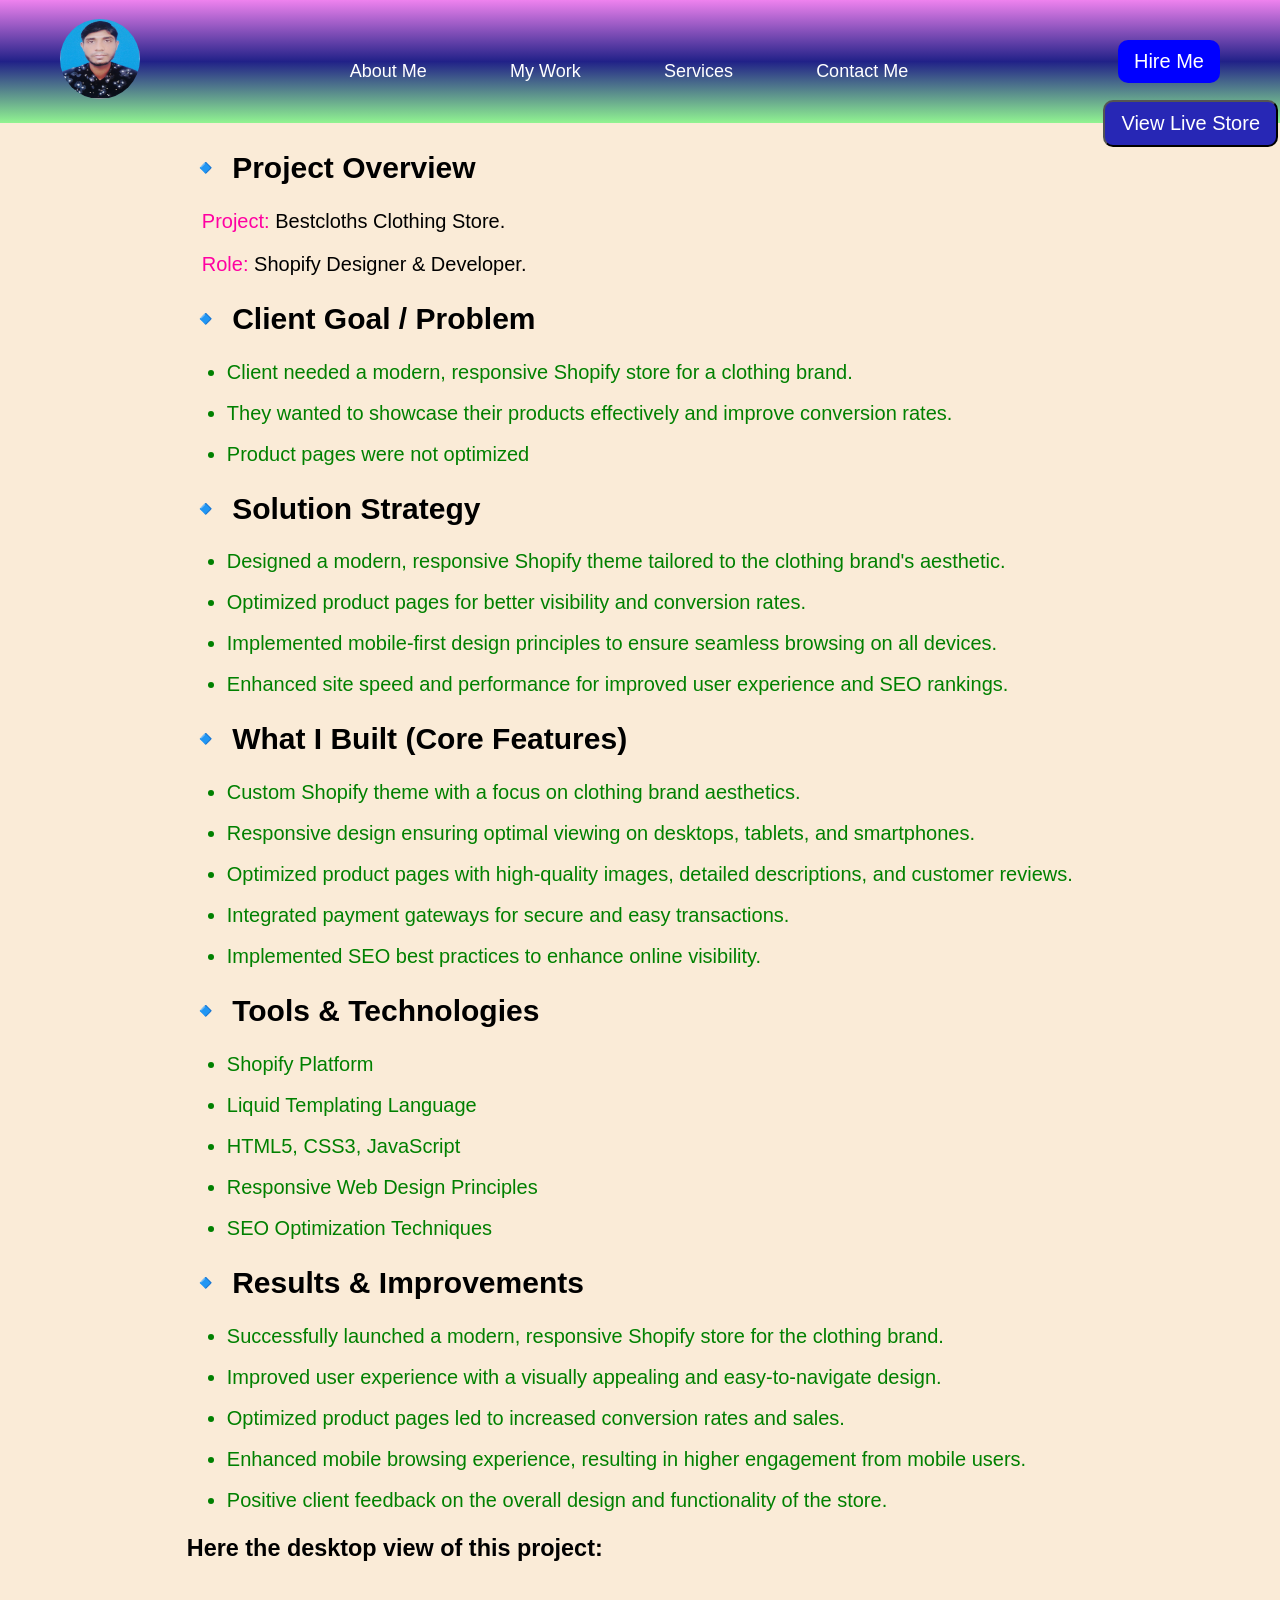
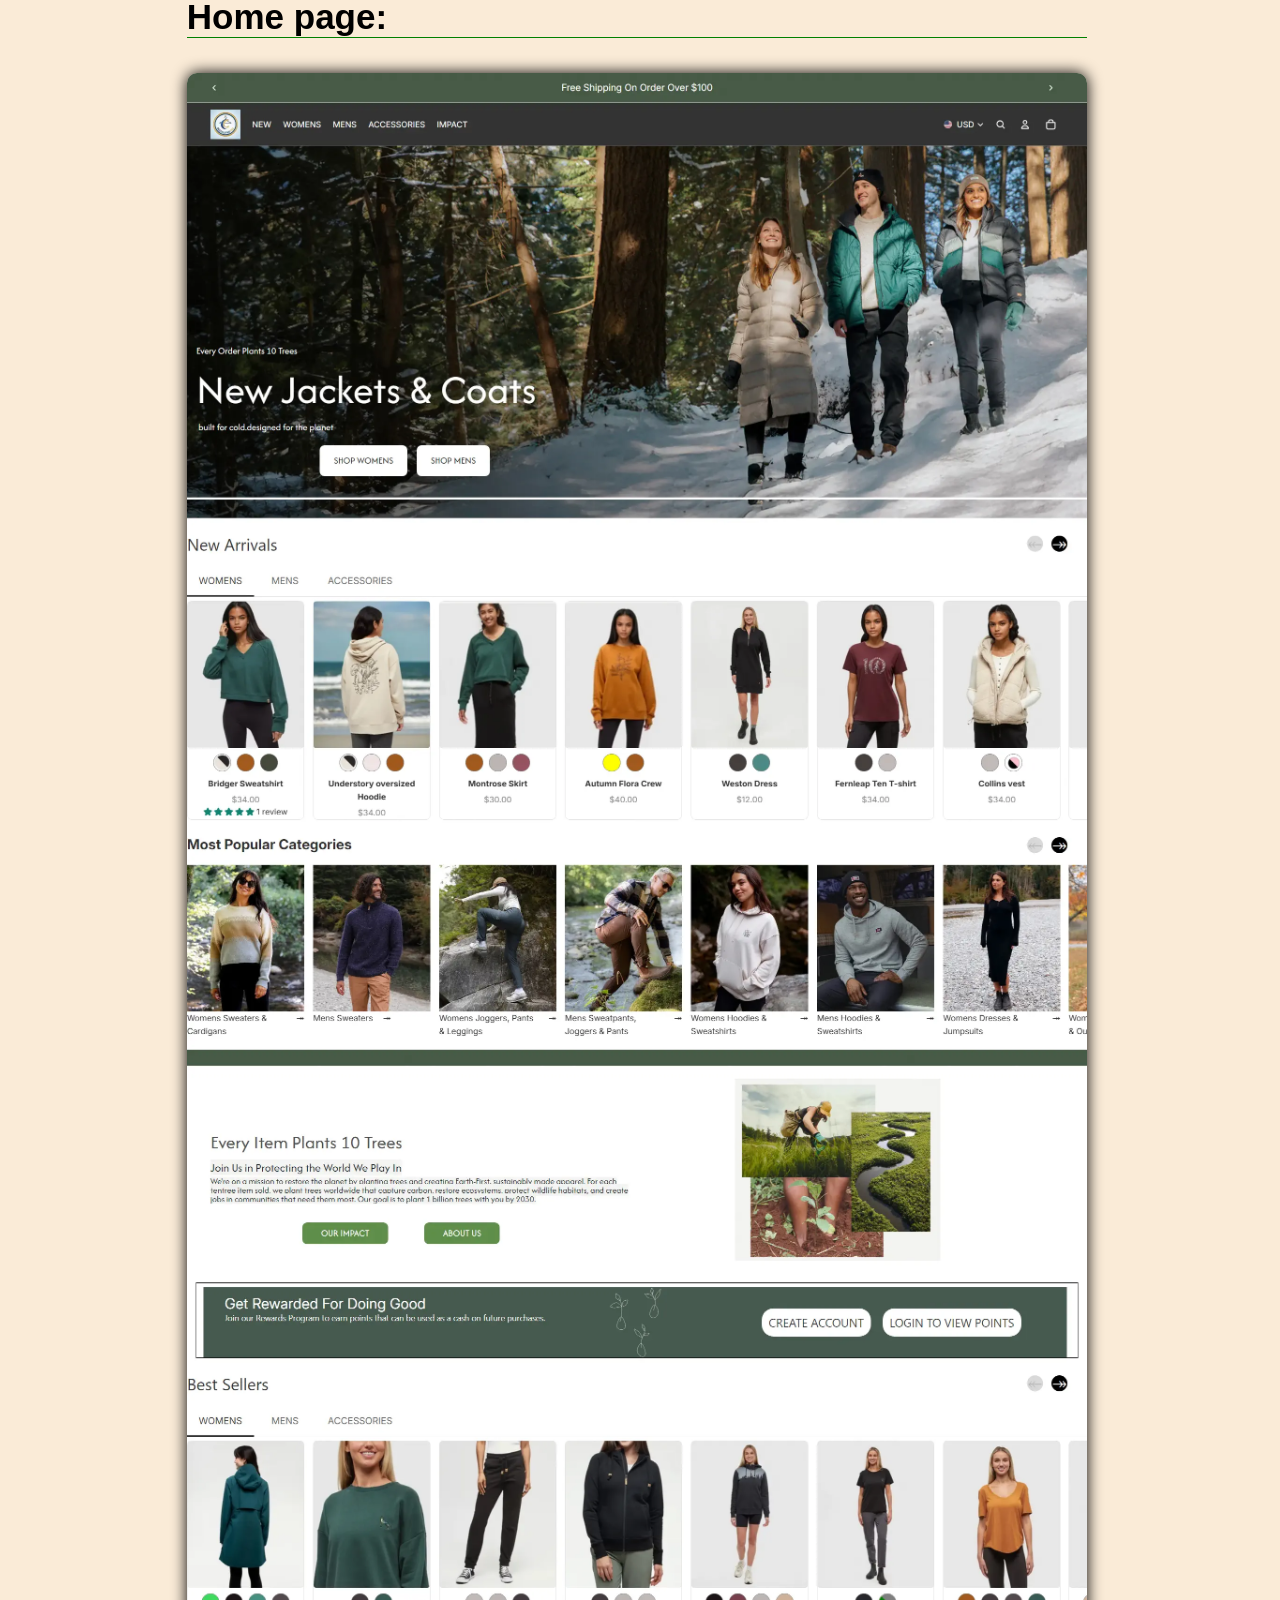
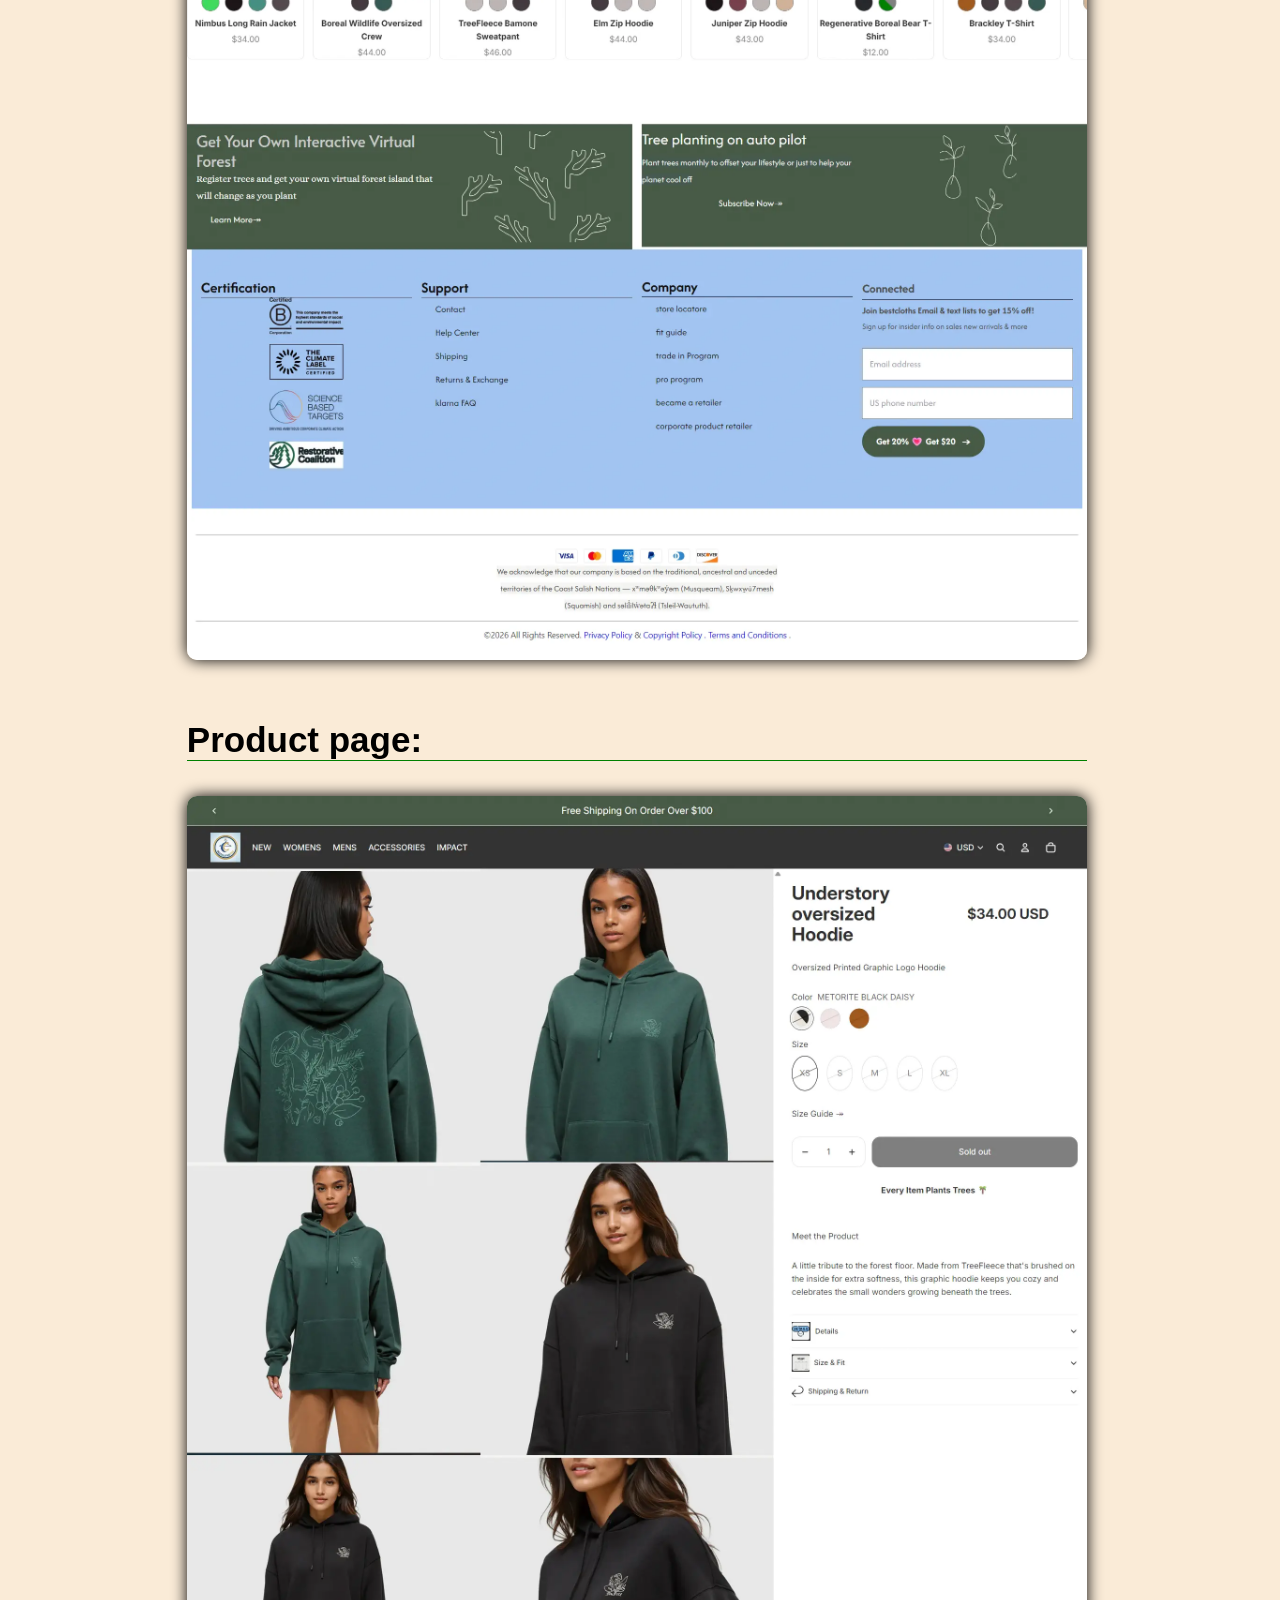
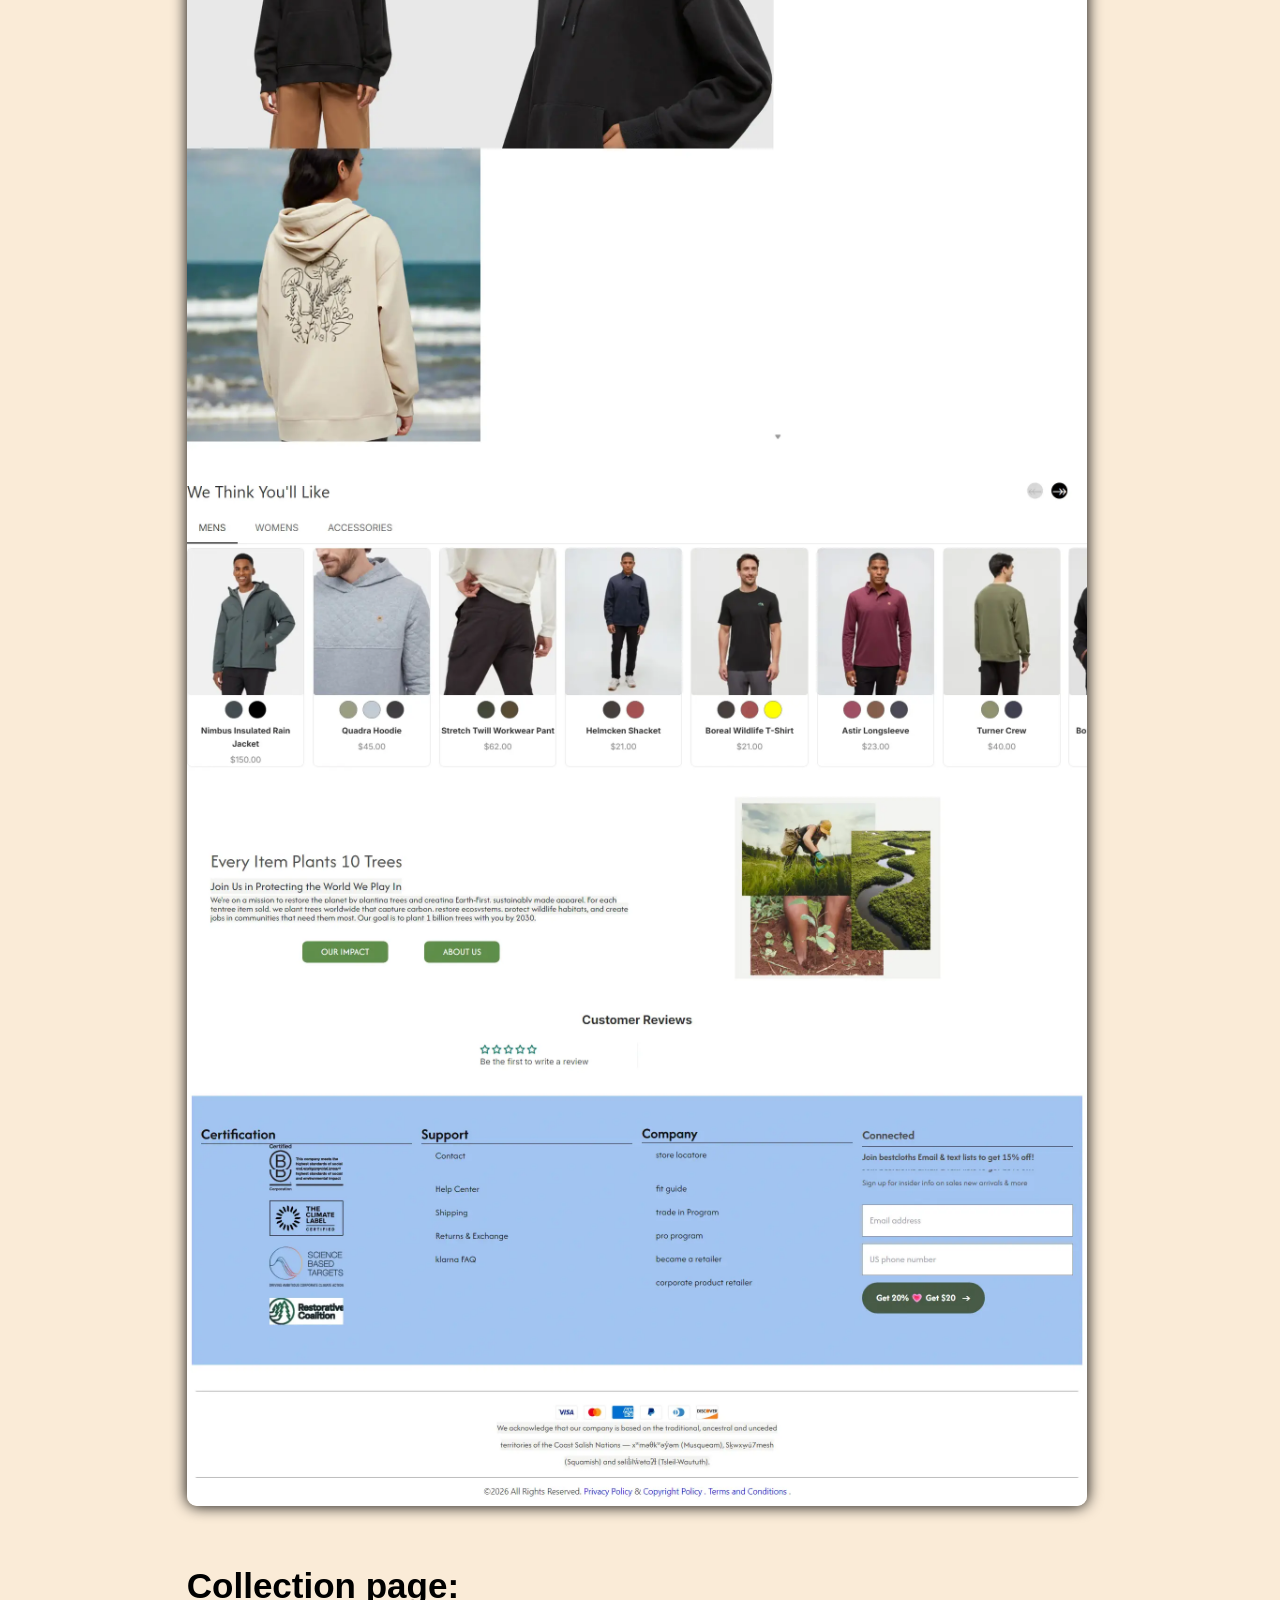
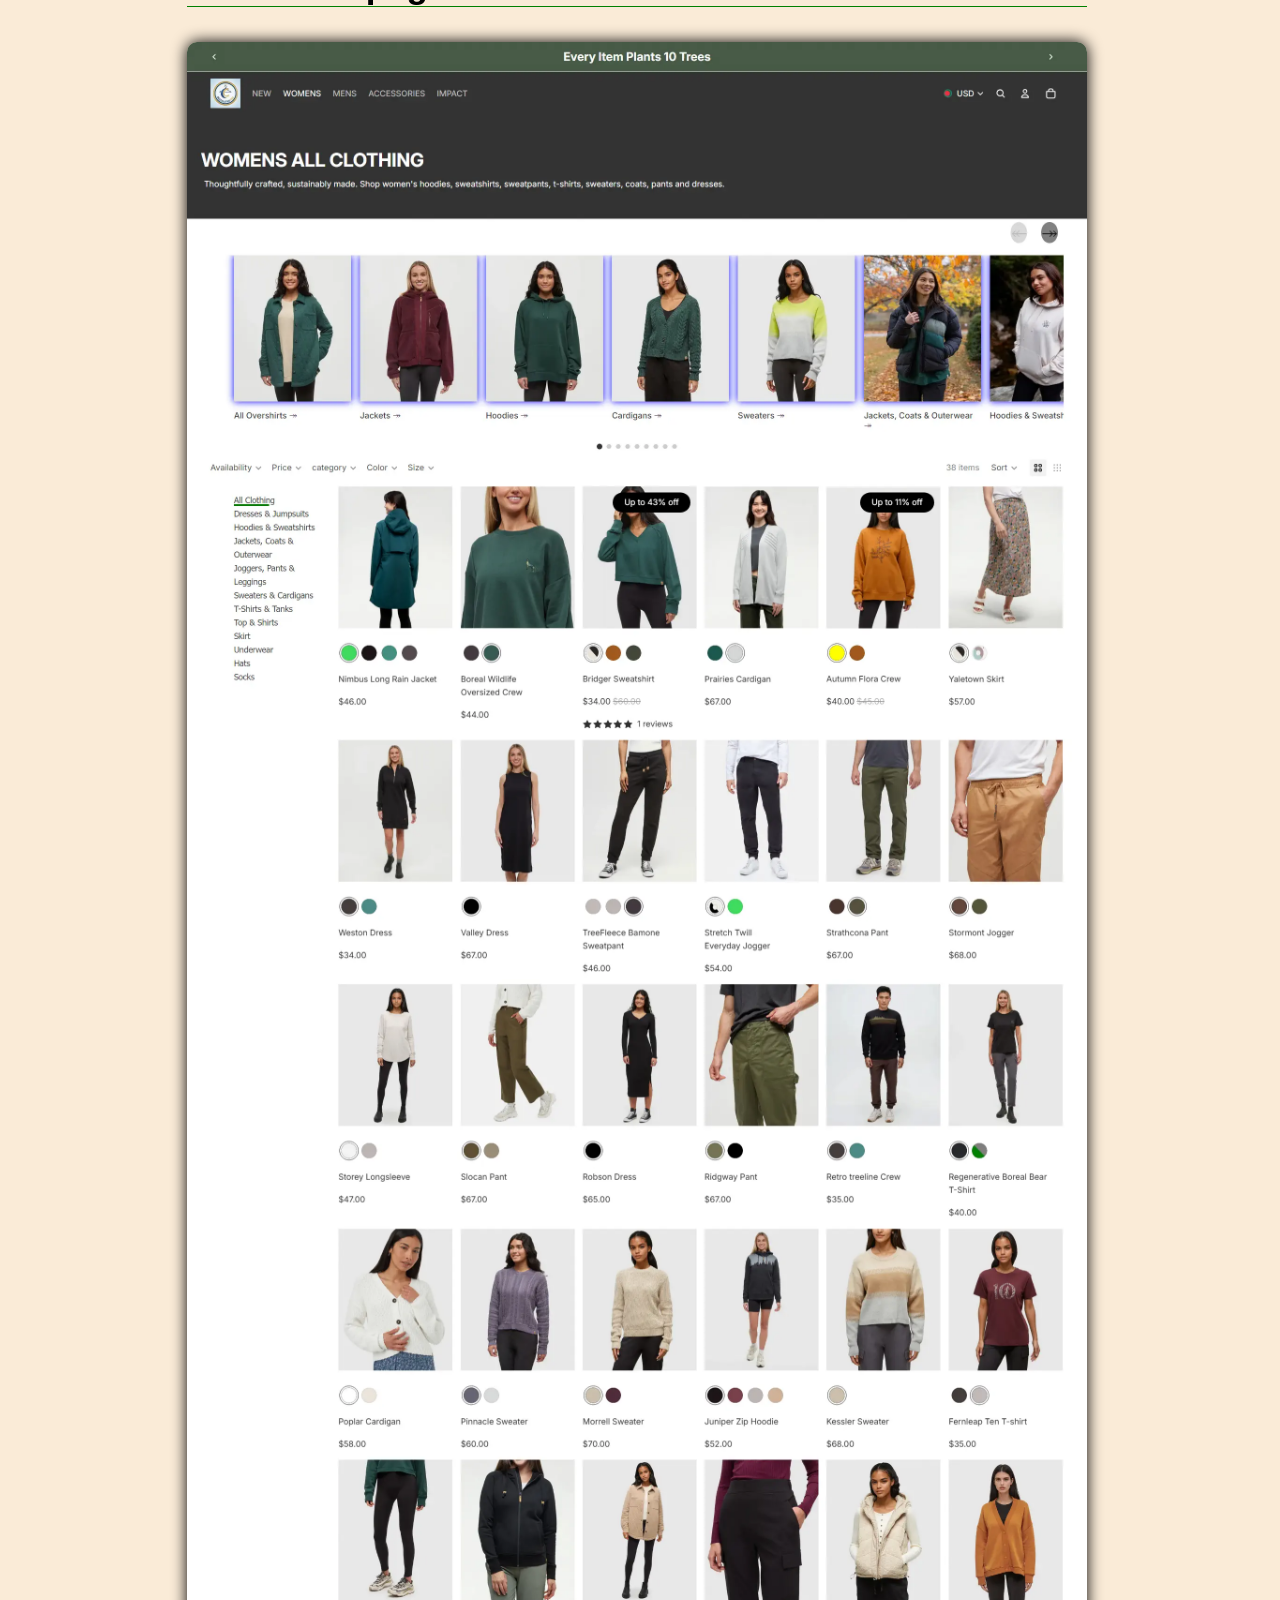
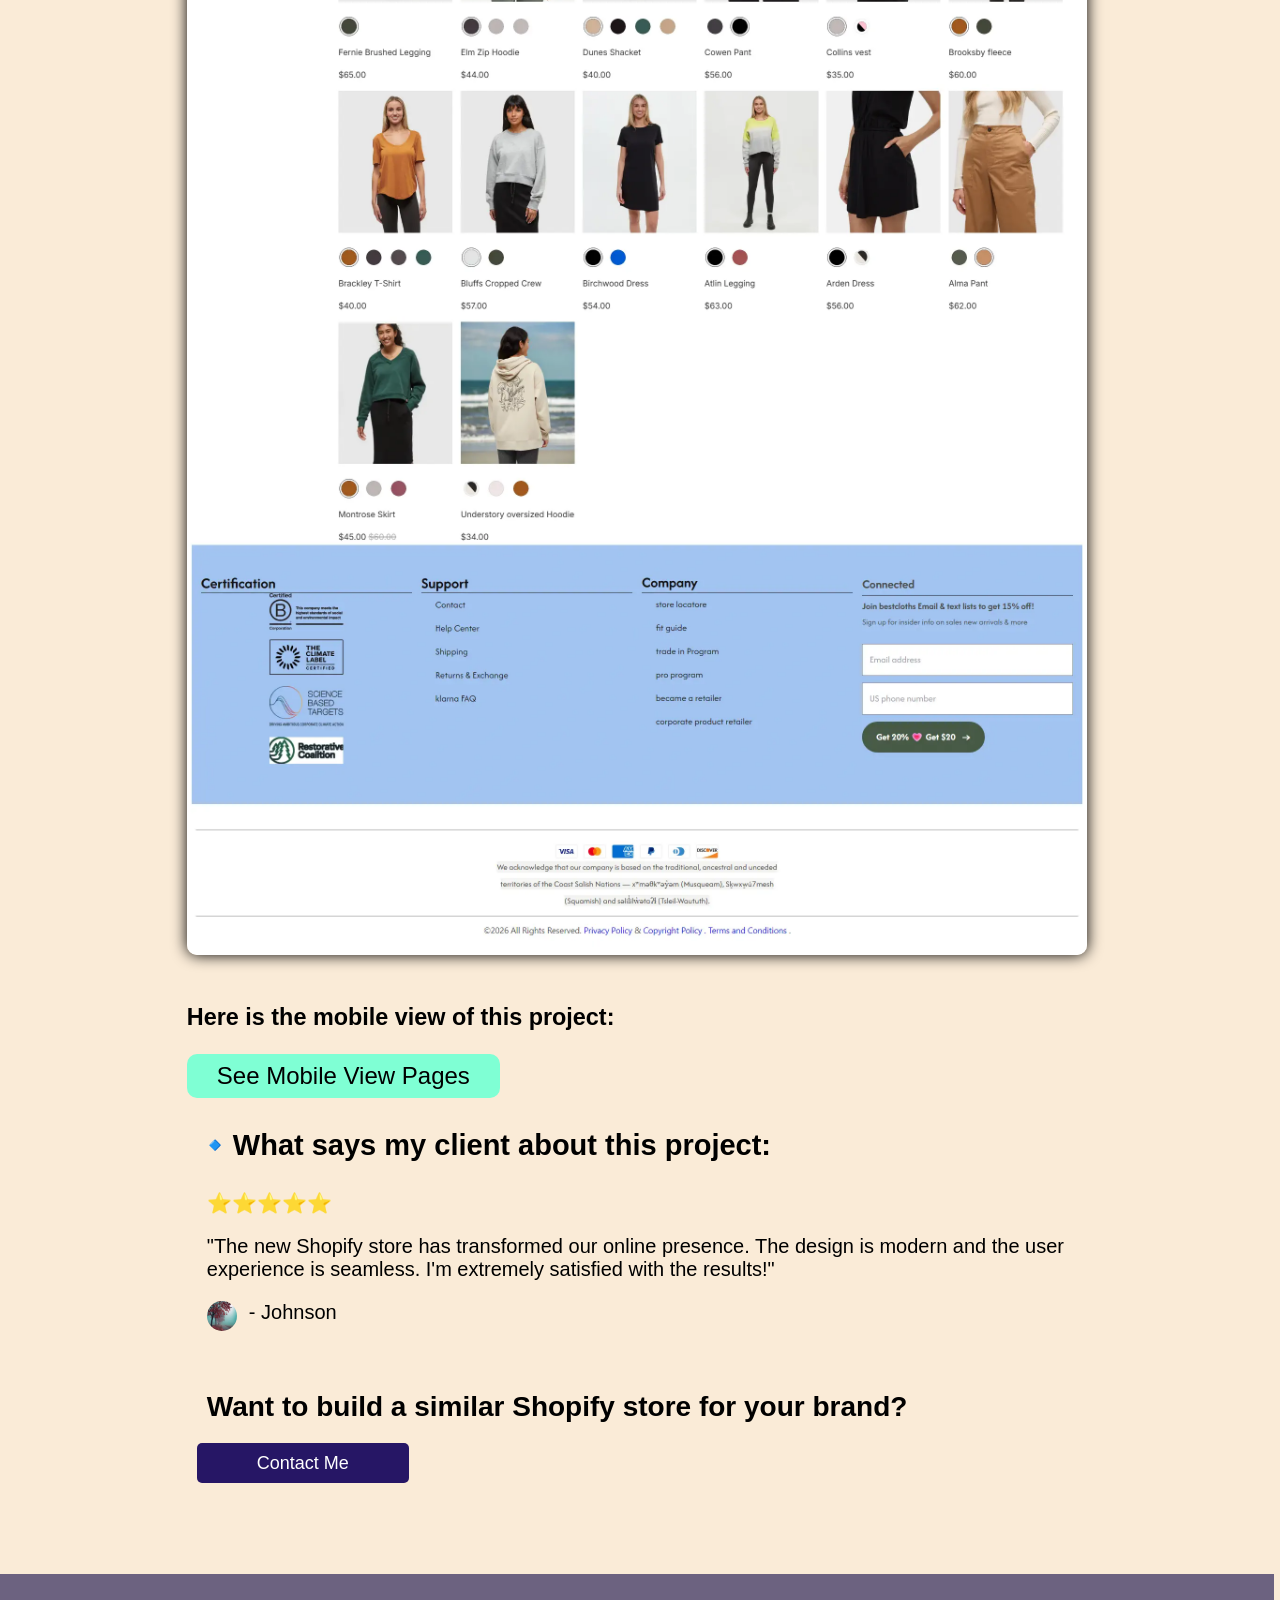
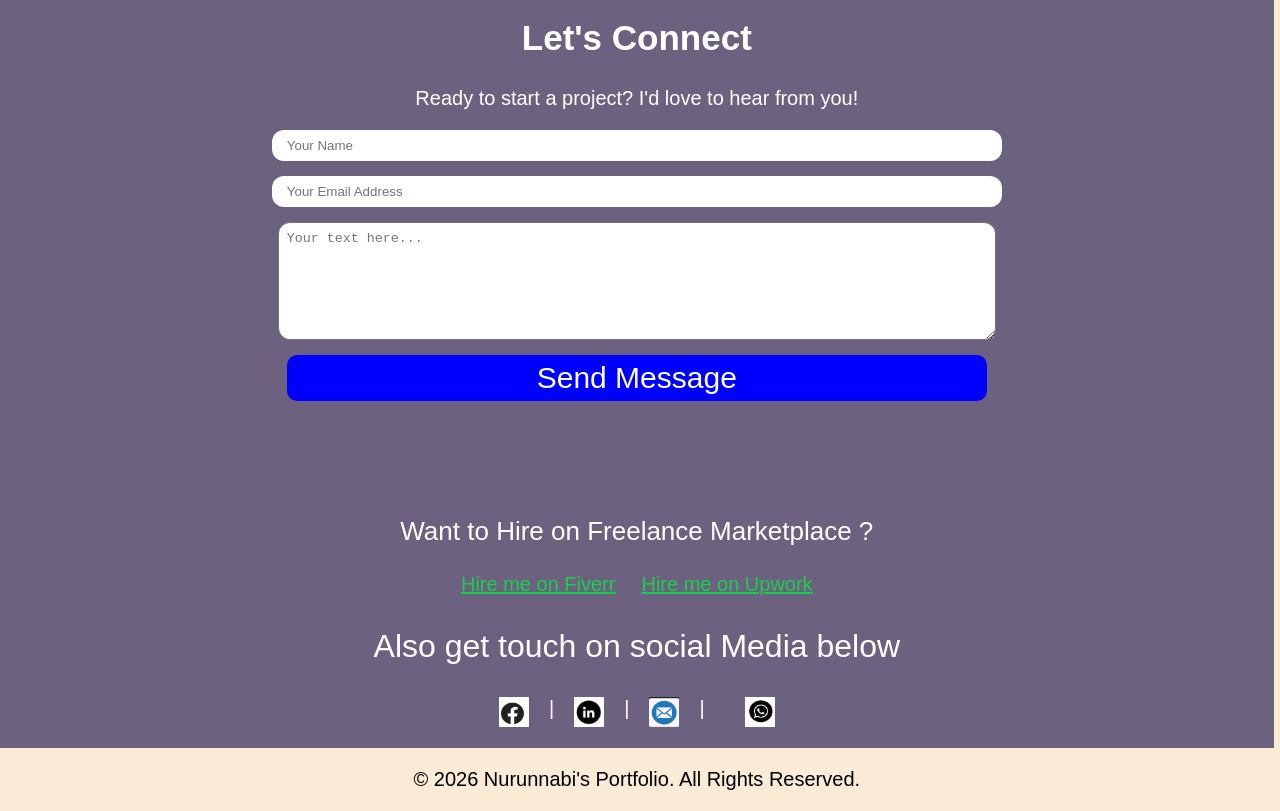
==== pages/bestcloths.html @ 8c861eb1 "folder file uploaded  uploaded the project folder files" ====
<!DOCTYPE html>
<html lang="en">
<head>
    <meta charset="UTF-8">
    <meta name="viewport" content="width=device-width, initial-scale=1.0">
    <title>Bestcloths Project</title>
    <link rel="stylesheet" href="/assets/bestcloths.css">
    
     <link rel="icon" href="/assets/myphoto.webp" sizes="32x32" type="image/webp">
</head>
<body class="bestclothpage">

    <header>
  
    <nav class="navbar-smallscreen">
        
         

       <button class="menu-icon" > &#9776;
       </button>

            <div class="smallscreen-overlay" id="smallscreen-overlay" ></div>
       
        <ul class="nav-links-smallscreen" style="z-index: 99999;">
            <button class="link-closebtn"> ❌</button>
            <li><a href="/#about"  style="display: flex; justify-content: space-between; width: 100% ; "> <span> About Me</span> <span style=" font-size: 28px; color: white; margin-top:-10px"> ›</span></a></li>
              <li><a href="/#portfolio"  style="display: flex; justify-content: space-between; width: 100%; "> <span> My work</span> <span style=" font-size: 28px; color: white; margin-top:-10px"> ›</span></a></li>
              <li><a href="/#services"  style="display: flex; justify-content: space-between; width: 100%; "> <span> Services</span> <span style=" font-size: 28px; color: white; margin-top:-10px"> ›</span></a></li>
              <li><a href="#contact"  style="display: flex; justify-content: space-between; width: 100%; "> <span> Contact Me</span> <span style=" font-size: 28px; color: white; margin-top:-10px"> ›</span></a></li>
            
                 <p style="font-size:22px;"> Find me on social Media </p>
    <div class="social-links">
        <a href="https://m.me/nurunnabi.miah.509701
" target="_blank" title="Facebook profiile link of Nurunnabi miah">
<img src="/assets/facebookicon.webp" alt="Facebook icon" width="30" height="30"></a> |
     <a href="https://linkedin.com/in/nurunnabi-miah-developer"  title="linkedin profile of nurunnabi Miah"><img src="/assets/linkedin.webp" alt="LinkedIn" width="30" height="30"></a> |
        <a href="mailto:nncnurunnabi87@gmail.com" title=" Email to NURUNNABI Miah"><img src="/assets/emailicon.webp" alt="Email" width="30" height="30"></a>|
        <a href="https://wa.me/8801927161603"  target="_blank" style=" margin-left:20px;" title="Message in what'app"> 
            
         <img src="/assets/whatsappicon.webp" alt="What'sApp" width="30" height="30"></a>
    </div>
        </ul>
   
        </div>
        
    </div>
         <div class="logo">
            <a href="/"><img src="/assets/mypicture.webp"  alt= " Nurunnabi shopify developer picture " width="60" height="60" style="border-radius:50%"> </a>
        </div>
        <div><a href="#contact" class="cta-button">Hire Me</a></div>
    </nav>
    <nav class="navbar" >
        <div class="logo">
            <a href="/"> <img src="/assets/mypicture.webp" width="80" height="80" alt="Nurunnabi shopify developer picture" style="border-radius:50%"> </a>
        </div>
        <ul class="nav-links">
            <li><a href="/#about">About Me</a></li>
            <li><a href="/#portfolio"> My Work</a></li>
            <li><a href="/#services">Services</a></li>
            <li><a href="#contact">Contact Me </a></li>
        </ul>
        <a href="#contact" class="cta-button">Hire Me</a>
    </nav>
     
</header>
<main style="margin-top: 150px;">
  <h2 style="  font-weight: bold; ">🔹 Project Overview </h2>
  <div style="padding-left: 15px;">
    <p> <span style="color:rgb(255, 0, 162)"> Project:</span> <span>Bestcloths Clothing Store.</span></p>

<p> <span style="color:rgb(255, 0, 162)"> Role:</span> <span>Shopify Designer & Developer.</span></p>
</div>

 <h2 style="  font-weight: bold; ">🔹 Client Goal / Problem</h2>
    <ul class="bestclothpage"> 

        <li>Client needed a modern, responsive Shopify store for a clothing brand.</li>
        <li>They wanted to showcase their products effectively and improve conversion rates.</li>
        <li> Product pages were not optimized</li>
    </ul>
    
       <h2 style="  font-weight: bold; ">🔹  Solution Strategy</h2>
       <ul class="bestclothpage">
        <li>Designed a modern, responsive Shopify theme tailored to the clothing brand's aesthetic.</li>
        <li>Optimized product pages for better visibility and conversion rates.</li>
        <li>Implemented mobile-first design principles to ensure seamless browsing on all devices.</li>
        <li>Enhanced site speed and performance for improved user experience and SEO rankings.</li>
       </ul>

         <h2 style="  font-weight: bold; "> 🔹  What I Built (Core Features)</h2>
            <ul class="bestclothpage">
                <li>Custom Shopify theme with a focus on clothing brand aesthetics.</li>
                <li>Responsive design ensuring optimal viewing on desktops, tablets, and smartphones.</li>
                <li>Optimized product pages with high-quality images, detailed descriptions, and customer reviews.</li>
                <li>Integrated payment gateways for secure and easy transactions.</li>
                <li>Implemented SEO best practices to enhance online visibility.</li>
                </ul>
             <h2 style="  font-weight: bold; "> 🔹 Tools & Technologies</h2>  
             <ul class="bestclothpage">
                <li>Shopify Platform</li>
                <li>Liquid Templating Language</li>
                <li>HTML5, CSS3, JavaScript</li>
                <li>Responsive Web Design Principles</li>
                <li>SEO Optimization Techniques</li>
            </ul>
            
         <h2 style="  font-weight: bold; "> 🔹 Results & Improvements</h2>
            <ul class="bestclothpage">
                <li>Successfully launched a modern, responsive Shopify store for the clothing brand.</li>
                <li>Improved user experience with a visually appealing and easy-to-navigate design.</li>
                <li>Optimized product pages led to increased conversion rates and sales.</li>
                <li>Enhanced mobile browsing experience, resulting in higher engagement from mobile users.</li>
                <li>Positive client feedback on the overall design and functionality of the store.</li>
            </ul>


           <h3> Here the desktop view of this project:</h3> 
           <h3 style="  font-size: 35px; font-weight: bold; border-bottom:1px solid green;" > Home page:</h3>
              <img src="/assets/bestcloths.webp" alt="bestcloths homepage view" loading="lazy" style=" max-width:100%; height:auto; box-shadow: 0px 0px 15px black; border-radius:10px; margin-bottom:20px;" >
               <h3 style="  font-size: 35px; font-weight: bold; border-bottom:1px solid green;" >Product page:</h3>
               <img src="/assets/bestcloths-productpage.webp" alt="bestcloths homepage view" loading="lazy" style=" max-width:100%; height:auto; box-shadow: 0px 0px 15px black; border-radius:10px; margin-bottom:20px;">
                <h3 style="  font-size: 35px; font-weight: bold; border-bottom:1px solid green;" > Collection page:</h3>
                <img src="/assets/bestcloths-collection-page-desktop.webp" alt="bestcloths homepage view" loading="lazy" style=" max-width:100%; height:auto; box-shadow: 0px 0px 15px black; border-radius:10px; margin-bottom:20px;">
<h3> Here is the mobile view of this project:</h3>
<button class=" show-mobile-view-btn" style="cursor: pointer;"> See Mobile View Pages</button>



<div class="mobile-view-wrapper">
    <div>
 <h3  style="  font-size: 28px; font-weight: bold; border-bottom:1px solid green;" > Home page mobile view:</h3>
 <img src="/assets/bestcloths-mobileview-homepage.webp" alt="bestcloths home page mobile view"  loading="lazy" style=" height:auto; box-shadow: 0px 0px 15px black; border-radius:10px; margin-bottom:20px;" class="mobile-view-images">
  </div>
  <div style="flex-shrink:0;">
     <h3 style="  font-size: 28px; font-weight: bold; border-bottom:1px solid green;" > Product page Mobile view:</h3>
               <img src="/assets/bestcloths-product-page-mobile-view.webp" loading="lazy"  alt="bestcloths  product page mobile view" style="  height:auto; box-shadow: 0px 0px 15px black; border-radius:10px; margin-bottom:20px;" class="mobile-view-images">
             </div>
             <div style="flex-shrink:0;">
            
               <h3 style="  font-size:28px; font-weight: bold; border-bottom:1px solid green;" > Collection page Mobile view:</h3>
                <img src="/assets/bestcloths-collection-page-mobile.webp"  loading="lazy" alt="bestcloths collection page mobile view" style=" height:auto; box-shadow: 0px 0px 15px black; border-radius:10px; margin-bottom:20px;" class="mobile-view-images">
               
                </div>
</div>
 <p><button class="hide-mobile-view" style="display: none; cursor: pointer; "> Hide Mobile View</button></p>
 <div style="padding-left: 10px;">
<p style="  font-size: 29px; margin-top:30px; font-weight: bold; "> 🔹What says my client about this project:</p>
    <div  style="padding-left: 10px;"> 
        <p>  ⭐⭐⭐⭐⭐</p>
        <p> "The new Shopify store has transformed our online presence. The design is modern and the user experience is seamless. I'm extremely satisfied with the results!"</p>
        <p style="display: flex; gap:12px;"><img style ="width: 30px; height: 30px; border-radius:50%; " src="/assets/photo2.jpg" alt="johnson  client" loading="lazy"> <span>- Johnson </span></p>

        
    </div>
          <h3 style="margin-top: 60px; margin-left: 10px; font-size:28px;"> Want to build a similar Shopify store for your brand?</h3>

            <a href="/#contact" class="contact-fsproj" style=" text-decoration: none; color: white; background-color: rgb(38, 22, 101); padding: 10px 60px; border-radius: 5px; font-size: 18px;">Contact Me</a>
            </h2>


            </div>
            </main>

 <section id="contact">
    <h2 style=" font-size: 35px;">Let's Connect </h2>
    <p>Ready to start a project? I'd love to hear from you!</p>
    <form id="contact-form" action="https://formspree.io/f/xzzawyky" method="post">
        <input type="text" name="name" class="input" style="width: 100%; padding: 8px 15px; border-radius: 12px; border:none;" placeholder="Your Name" autocomplete="true" s required>
        <input type="email" name="email" class="input" style="width: 100%; padding: 8px 15px; border-radius: 12px; border:none;" placeholder="Your Email Address" required>
        <textarea name="message"  class="input" style="height:100px; width:100%; padding: 8px; border-radius: 12px;" placeholder="Your text here..." autocorrect="true" required></textarea>
        <button type="submit" class="cta-button-footer">Send Message</button>
         <p id="form-status"></p> 
   
    </form>
<div style="color: white; font-size:26px;"> Want to  Hire on Freelance  Marketplace ? </div>
    <div  class="marketplace-links" style="display: flex; gap:26px;  margin-top:26px;justify-content: center;">
         <a href="https://www.fiverr.com/s/kLErAZL"
 style=" text-decoration: underline; " target="_blank">Hire me on Fiverr</a>
         <a href="https://www.upwork.com/freelancers/~01e30bf038d6fb1f48" style="text-decoration: underline;" target="_blank">Hire me on Upwork</a>
</div>

    <p style=" font-size: 32px"> Also get touch on social Media below</p>
    <div class="social-links">
        <a href="https://m.me/nurunnabi.miah.509701
" target="_blank" title="contact me on Facebook">
<img src="/assets/facebookicon.webp" alt="Facebook" width="30" height="30"></a> |
     <a href="https://linkedin.com/in/nurunnabi-miah-developer" title="contact me on Linkedin "><img src="/assets/linkedin.webp" alt="LinkedIn" width="30" height="30"></a> |
        <a href="mailto:nncnurunnabi87@gmail.com " title="contact me on email"><img src="/assets/emailicon.webp" alt="Email" width="30" height="30"></a>|
        <a href="https://wa.me/8801927161603"  target="_blank" style=" margin-left:20px;" title="contact me on Whatsapp "> 
            
         <img src="/assets/whatsappicon.webp" alt="What'sApp" width="30" height="30"></a>
    </div>
    

</section>
<button class="sticky"> <a href="https://herocosmetics.com" target="_blank">View Live Store</a></button>
<!-- Footer -->
    <p style="text-align: center;">&copy; <span id="current-year"> </span> Nurunnabi's Portfolio. All Rights Reserved.</p>
</footer>

            <script  src="/assets/bestcloths.js">  </script>
</body>
</html>
---- assets/bestcloths.css ----
body{ font-size:20px; width:99.5%; margin: 0!important;  box-sizing: border-box;    background-color:antiquewhite;  font-display: swap;}

html{ scroll-behavior: smooth; font-family: 'Segoe UI', Tahoma, Geneva, Verdana, sans-serif;}
main{ width: 100%; max-width: 900px; margin: auto;}
.bestclothpage li{ margin-top:18px; color: green; }
header{
    background: linear-gradient(  violet ,rgb(33, 33, 136),rgb(145, 244,145));   padding:1px 60px; 
    position: fixed; top:0; box-sizing: border-box; width: 100%; margin:0; transition: all 0.3s linear; will-change: transform;
      height:auto; 
}
 @media screen and (max-width: 600px) {
    header{ padding:10px 20px;}
 }
.nav-links-smallscreen.show{
left:0;
}
.navbar-smallscreen{
    display: flex; justify-content: space-between;  align-items: center;  position: relative; 
}
.link-closebtn{ position: absolute; top:10px; right: 10px; border-radius:20px;}
.menu-icon:hover{
background-color: gray; color: blue;
}

.nav-links-smallscreen{list-style-type: none;  
position: fixed;  top:0px; left: -100% ; width: 80%; height: 100vh; z-index: 99999;  padding-top: 60px;
   transition: left 0.3s ease; background-color: rgb(108, 98, 128); 
}
.nav-links-smallscreen li a{
text-decoration: none;   color:white;  display: block; width: 150px;
}

.nav-links-smallscreen li {
 padding:10px 26px; 
}

.nav-links-smallscreen li:hover{
    background-color: gray; opacity:0.8; 
}
/* For large screen navbar  */
.navbar{
    display: none;
}
.mobile-view-wrapper{ display: none; gap:50px; margin-top: 20px; overflow: auto; height: 150vh; border: 2px solid lightblue; box-shadow: 0px 0px 15px black;}

.smallscreen-overlay{
    position: fixed; top:0; left:0; width:100vw; height:100vh; background-color: rgba(0,0,0,0.5); visibility: hidden; z-index: 1;
}
.cta-button {
    background-color: blue; color: white; border-radius: 10px;
    text-decoration: none; padding: 10px 16px; border: none;
}
.cta-button:hover{
    box-shadow: 0px 0px  20px 4px green;  background-color: darkkhaki;
}
.navbar-menu-smallscreen{
position: relative; 
}

#contact{
    padding:15px 20px; margin-top: 100px; justify-content: center; text-align: center; background-color: rgb(108, 98, 128); 
}
#contact-form{
    display: flex; flex-direction: column; margin: 60px auto; gap: 15px; width: 100%; max-width: 700px; align-items: center; margin-top: 20px;
}
.social-links{
    margin-top: 20px; display: flex; justify-content: center; gap: 20px;
}
.social-links a{
    text-decoration: none; color: white; font-size: 24px;
}
@media screen and (max-width:668px) {
    .social-links a{
     font-size: 17px;
}
}
#contact{ color: white;}
.cta-button-footer{ background-color: blue; color: white;  padding: 6px 70px; border-radius: 10px;
    text-decoration: none;  width:100%; border: none; font-size: 30px;}
    .cta-button-footer:hover{
    box-shadow: 0px 0px  20px 4px green;  background-color: darkkhaki;
}
.social-links a:hover{
    color: aqua; text-decoration: underline;
}
.overlay{
    position: fixed; top:0; left:0;  z-index: 777; width:100vw;
    pointer-events: all; visibility: hidden; height:100vh; background-color: rgba(67, 60, 60,0.7); z-index: 1;
}
.marketplace-links a{ color:rgba(6, 229, 65, 0.822)}
.marketplace-links a:hover{ color:  skyblue;}

.contact-fsproj:hover{
      box-shadow: 0px 0px  20px 4px green;  background-color: darkkhaki;
 }

.show-mobile-view-btn{  border-radius: 10px; border: none; background-color: aquamarine;  padding: 8px 30px; font-size: 120%;}

.show-mobile-view-btn:hover{ background-color: azure; color: black;}
.hide-mobile-view{border: none; margin-top:70px; border-radius: 10px; background-color: aquamarine;  padding: 8px 30px; font-size: 30px;}
.hide-mobile-view:hover{background-color: azure; color: black;}
/* For larger screens */
.sticky{
    position: fixed; top: 100px; right: 2px; background-color: rgb(39, 39, 181); color: white; padding: 10px 16px; border-radius: 10px;
    text-decoration: none; z-index: 999;
}
.sticky.stickylow{ z-index: 0;}
@media screen and (max-width:400px) {
    h2{ font-size: 20px;}
    img.mobile-view-images{
        width:350px;
    }
    .cta-button-footer{ padding: 10px;}
    .mobile-view-wrapper{ width:100%; margin:0px; padding: 0px}
    body{padding:0px; margin: 0px;}
    
}


.sticky:hover{
    box-shadow: 0px 0px 20px 4px green; background-color: darkkhaki;
}
.sticky a{
    text-decoration: none; color: white; font-size: 20px; outline:none;
}
@media screen  and (min-width:768px) {
.navbar{
    display: block;
}
.navbar-smallscreen{
    display: none;
}

.navbar{
    display: flex; justify-content: space-between; align-items: center;
}
.nav-links{
    display: flex; list-style-type: none;  gap: 4vw; padding:10px 5px;
}
.nav-links li a{
    text-decoration: none; color:white; font-size: 18px;}

.nav-links li:hover{
    background-color: rgb(20, 29, 203);
}
.nav-links li {
    padding:10px 16px; border-radius: 10px;
}
}
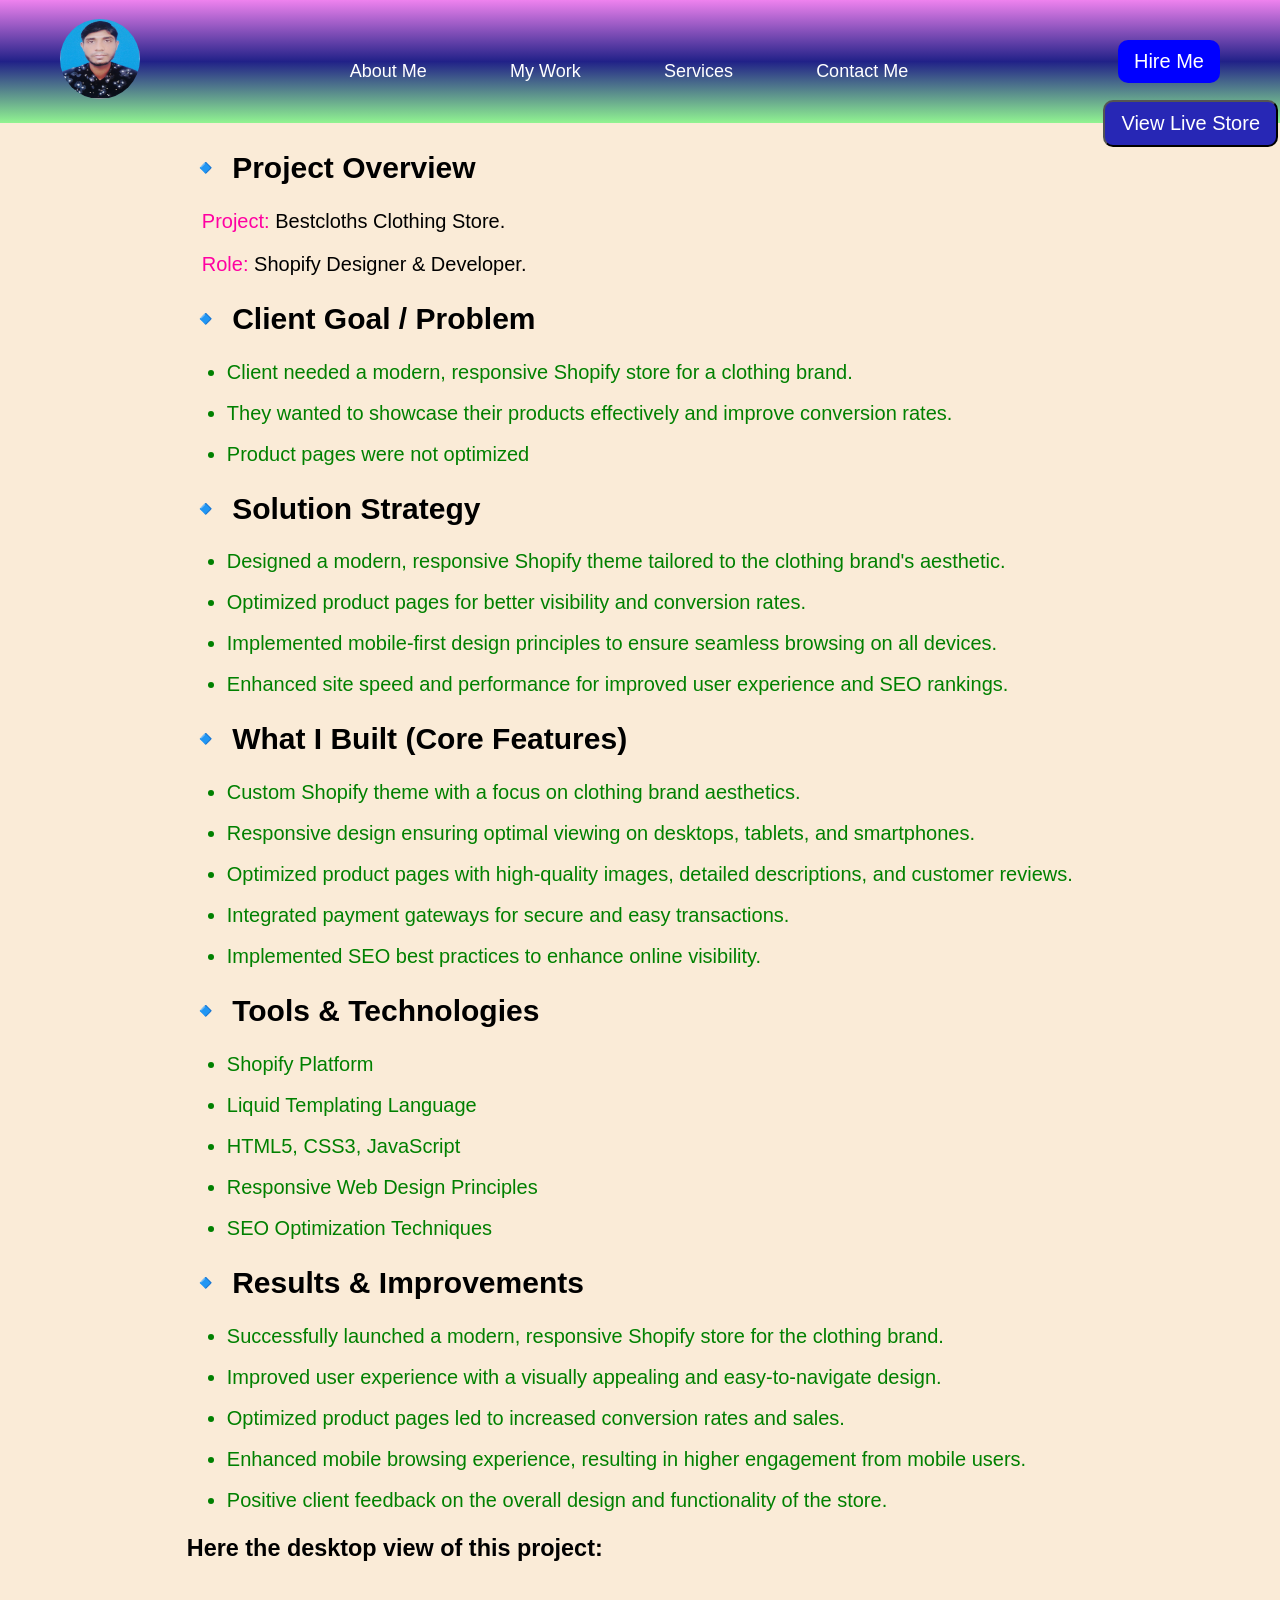
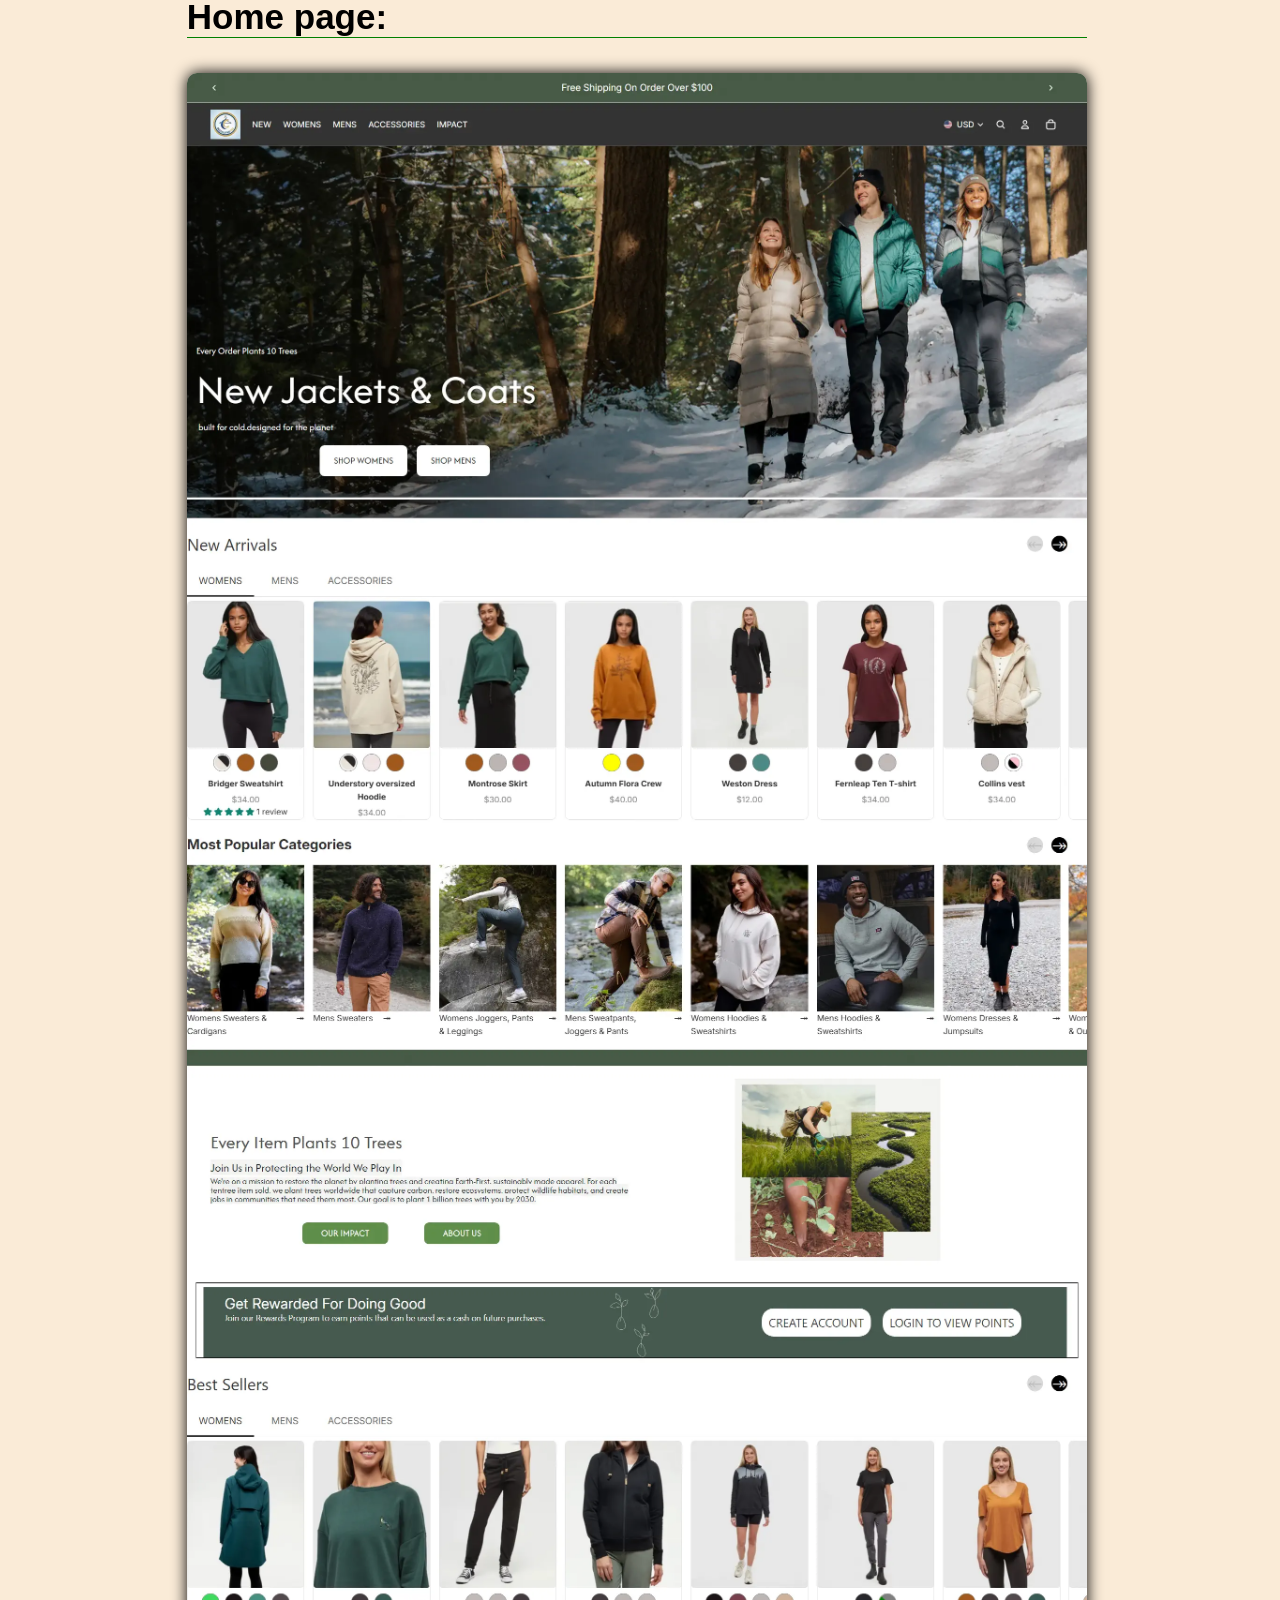
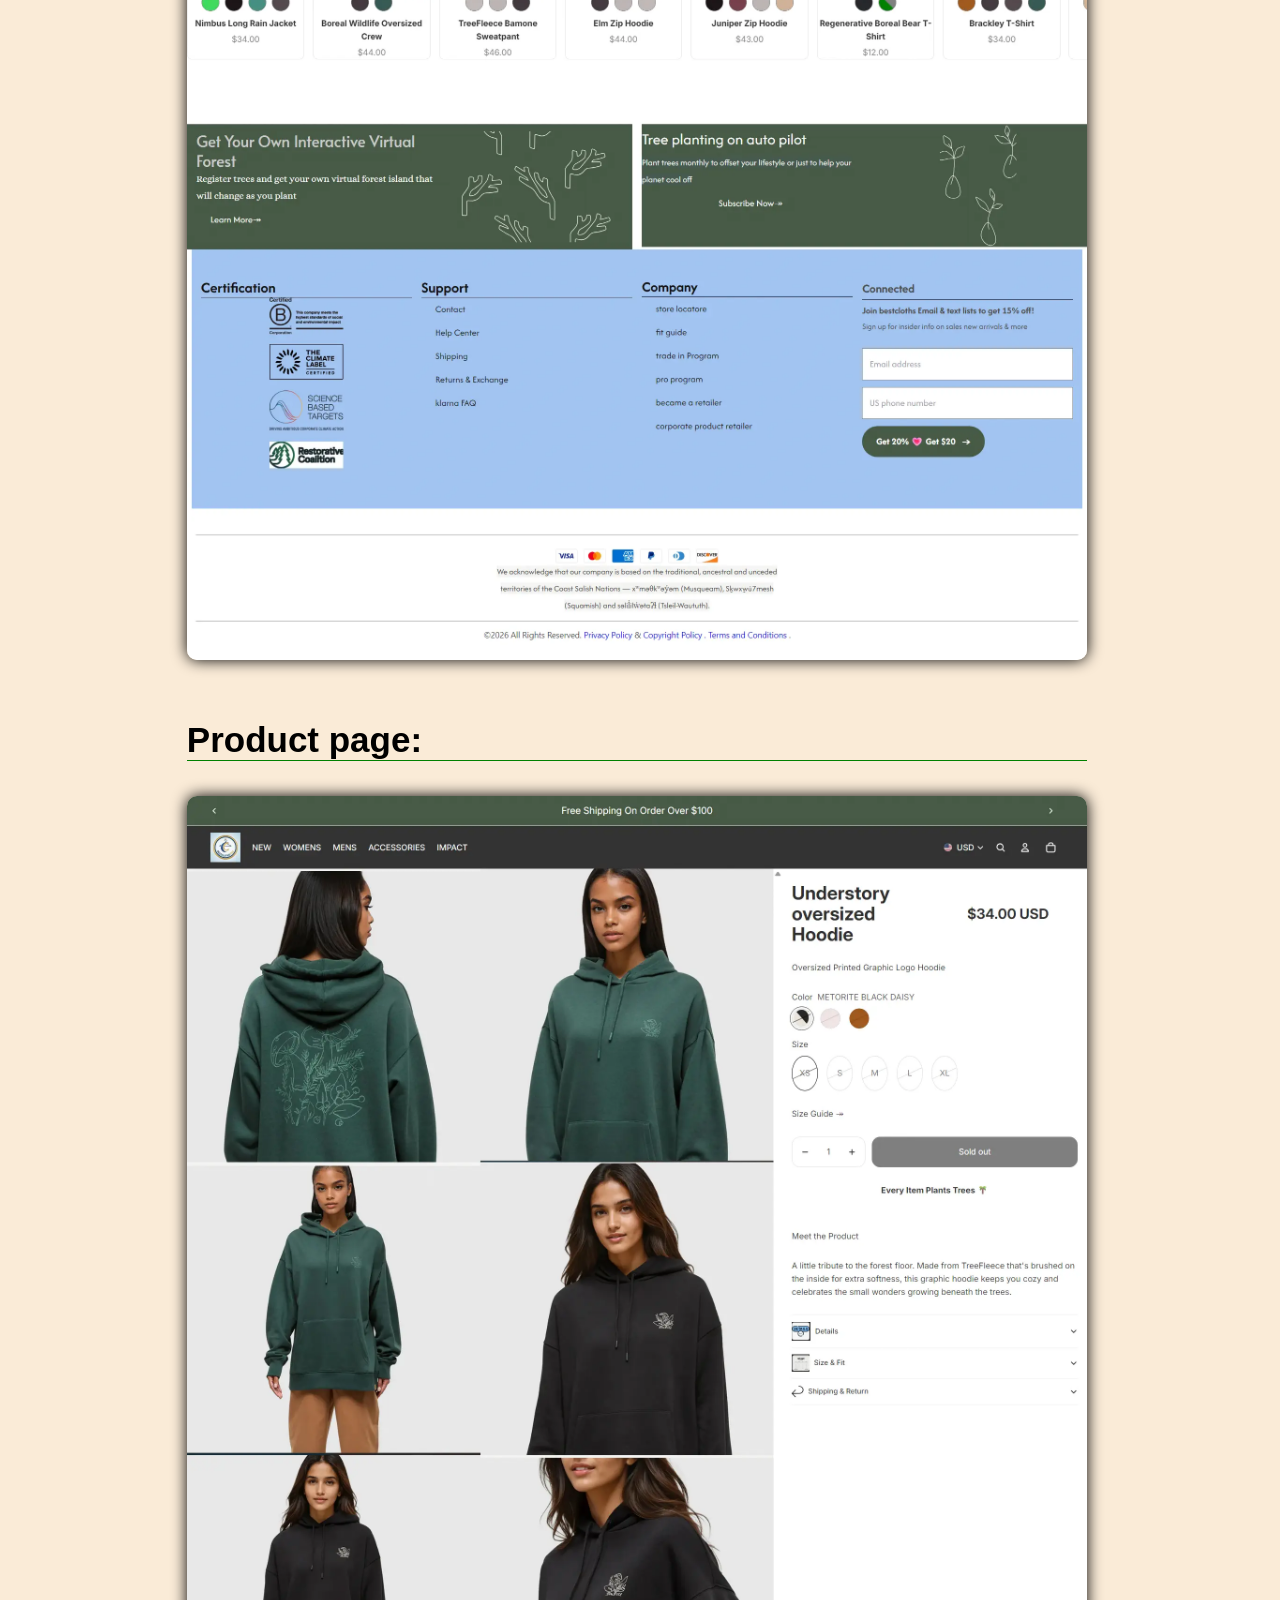
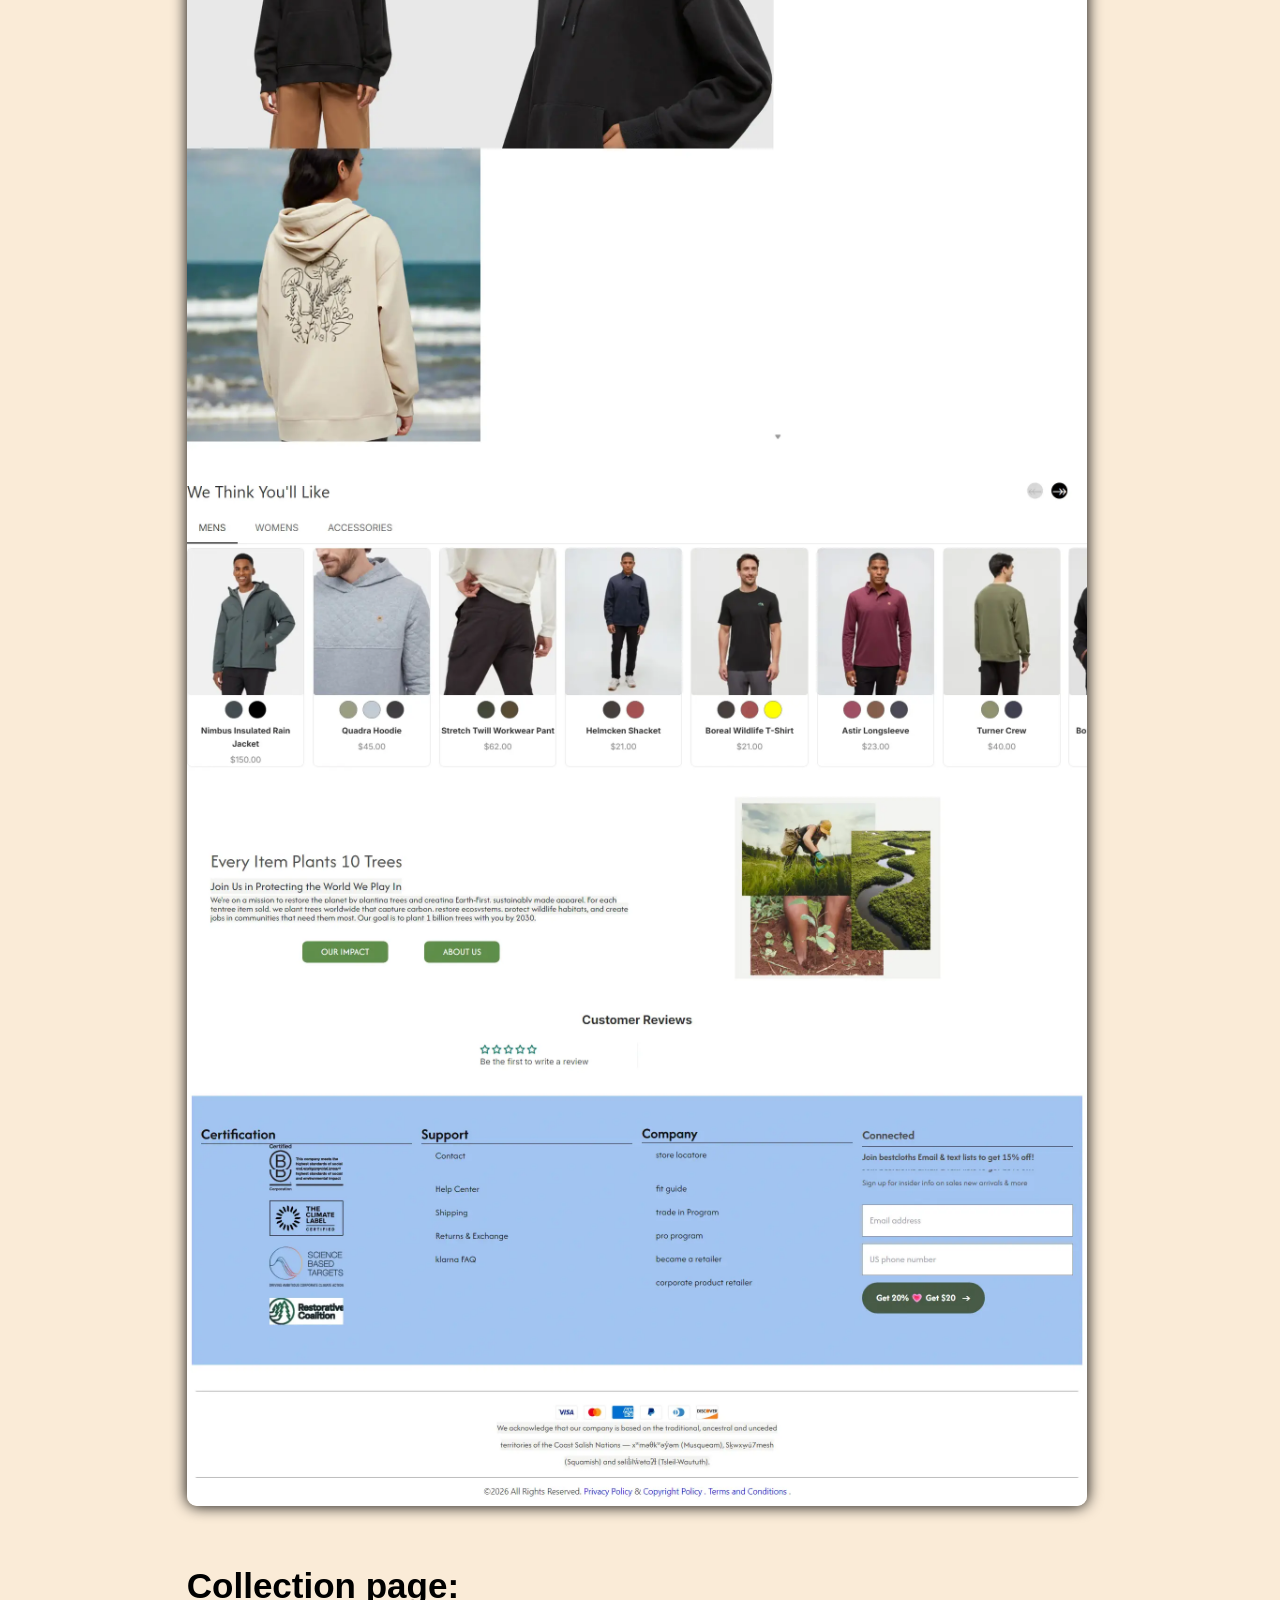
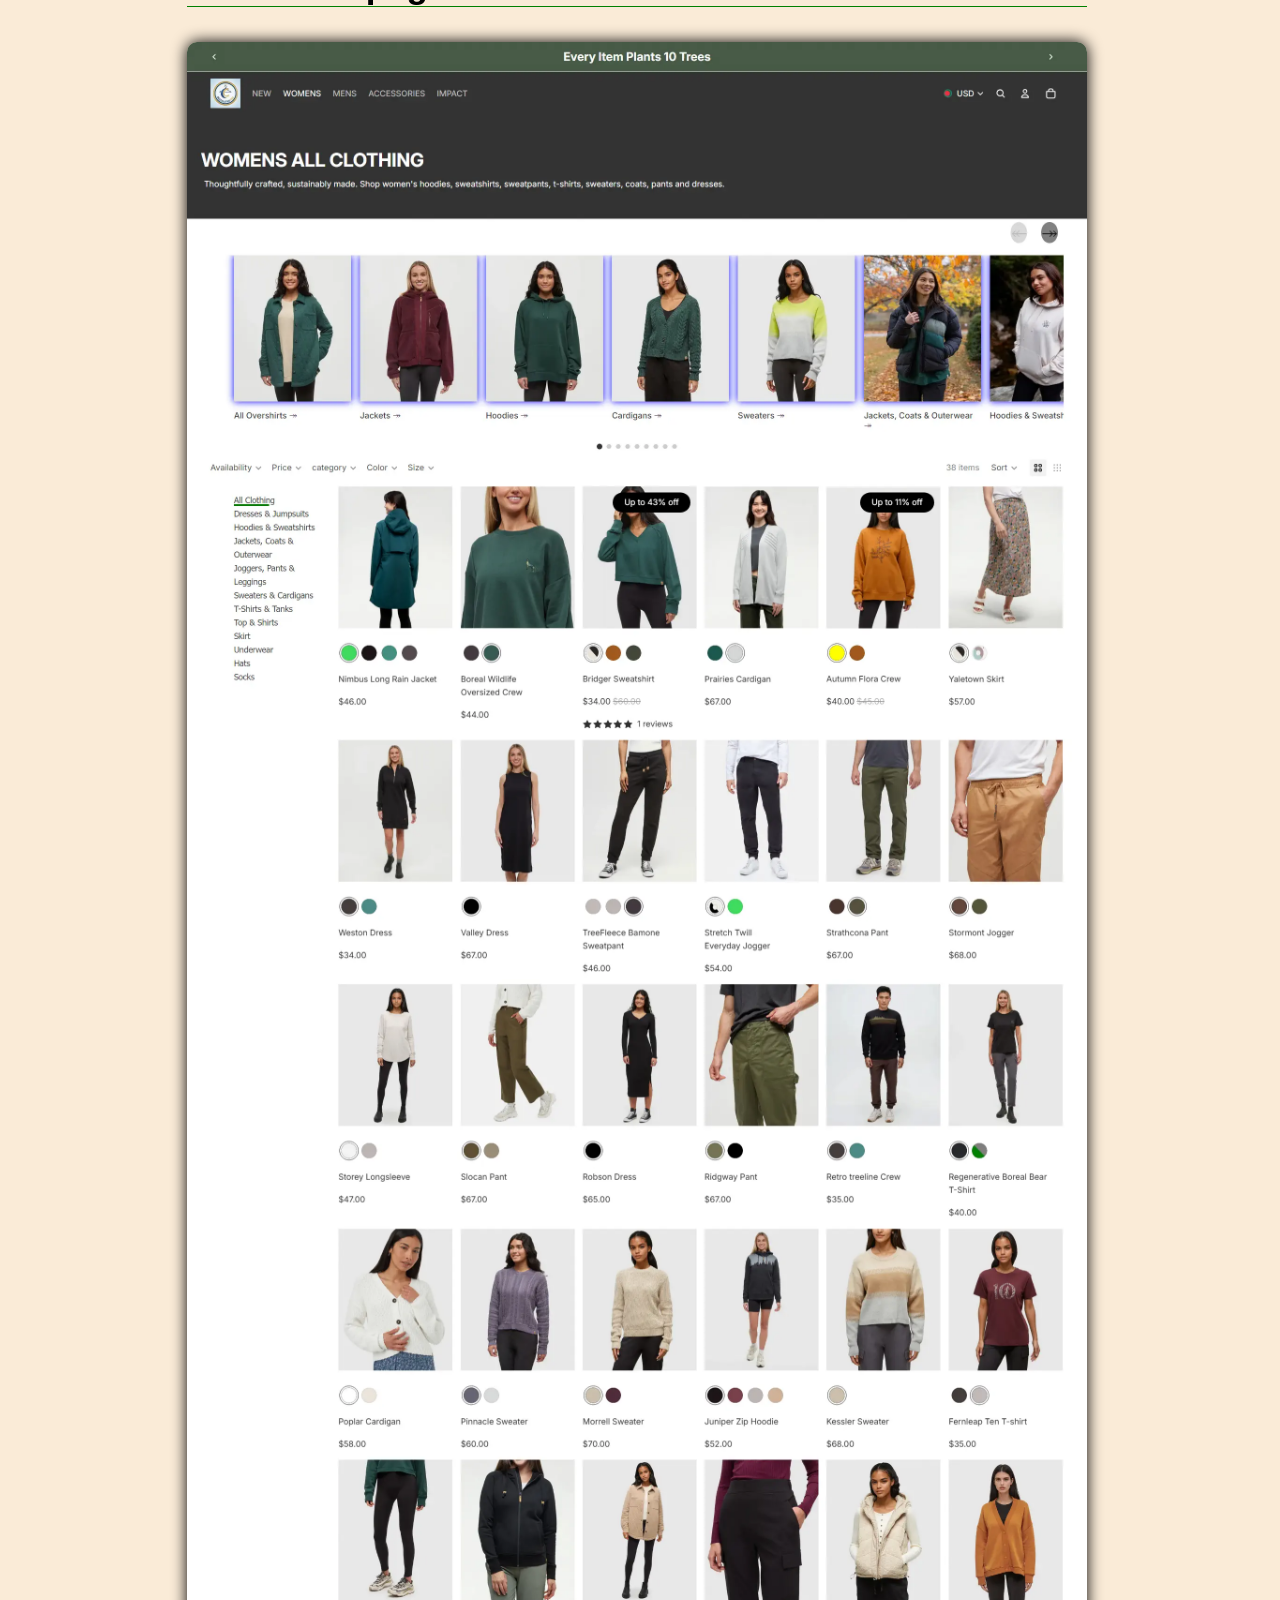
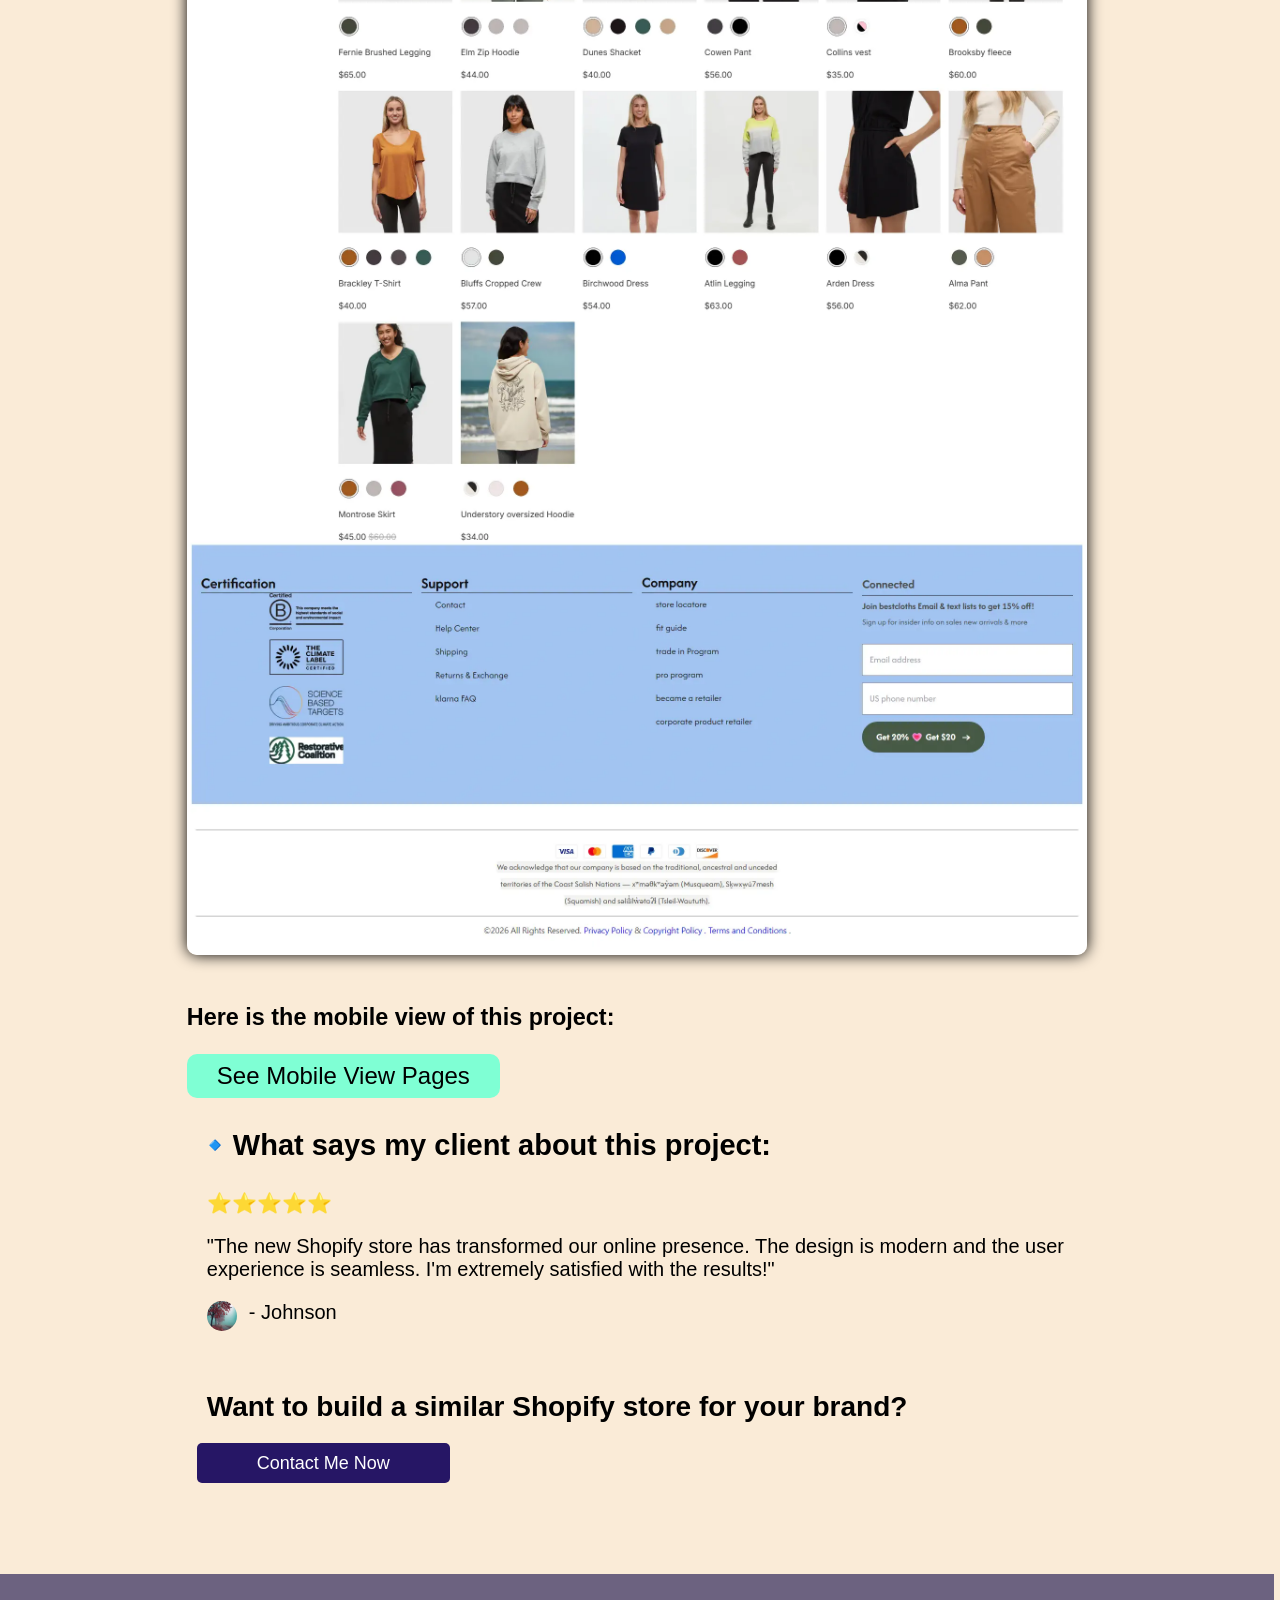
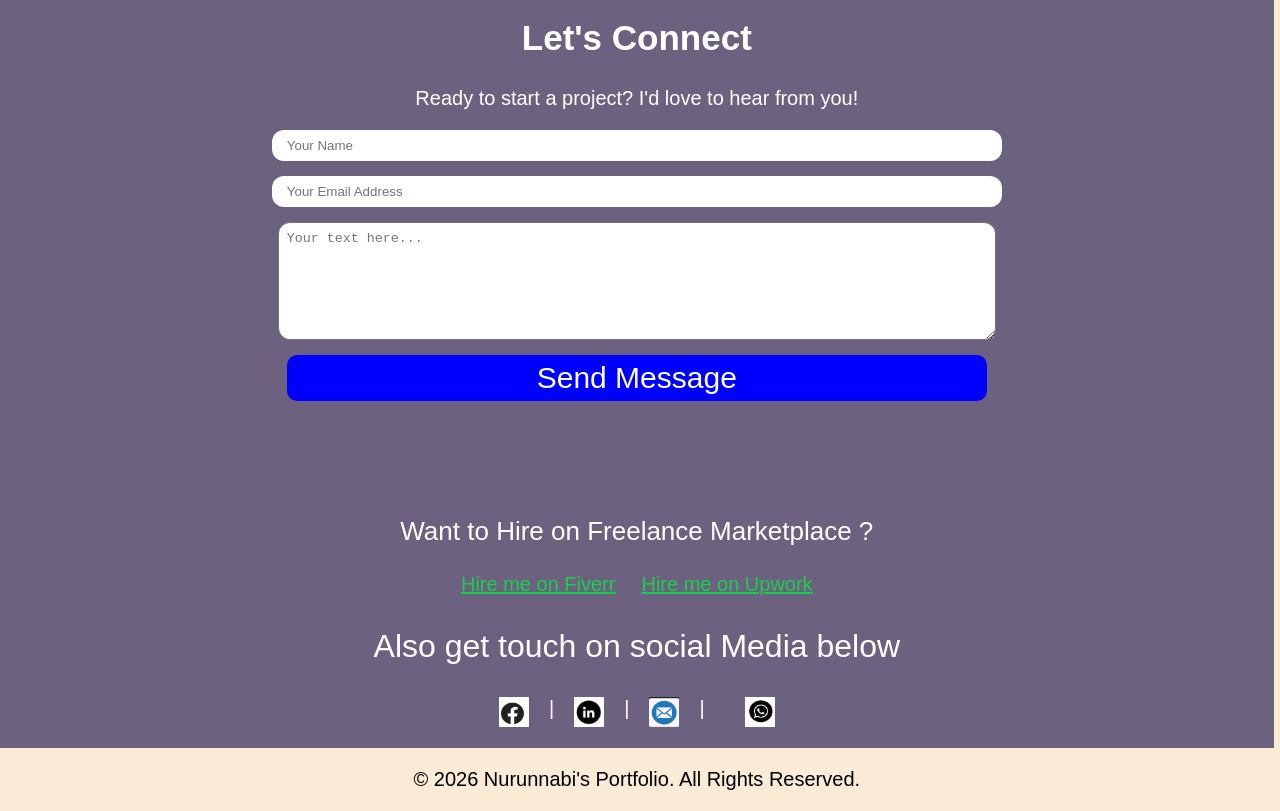
==== commit 18155c95: "Fix: Change CSS and JS paths from absolute to relative paths in case study pages" ====
--- a/pages/bestcloths.html
+++ b/pages/bestcloths.html
@@ -1,203 +1,203 @@
-<!DOCTYPE html>
-<html lang="en">
-<head>
-    <meta charset="UTF-8">
-    <meta name="viewport" content="width=device-width, initial-scale=1.0">
-    <title>Bestcloths Project</title>
-    <link rel="stylesheet" href="/assets/bestcloths.css">
-    
-     <link rel="icon" href="/assets/myphoto.webp" sizes="32x32" type="image/webp">
-</head>
-<body class="bestclothpage">
-
-    <header>
-  
-    <nav class="navbar-smallscreen">
-        
-         
-
-       <button class="menu-icon" > &#9776;
-       </button>
-
-            <div class="smallscreen-overlay" id="smallscreen-overlay" ></div>
-       
-        <ul class="nav-links-smallscreen" style="z-index: 99999;">
-            <button class="link-closebtn"> ❌</button>
-            <li><a href="/#about"  style="display: flex; justify-content: space-between; width: 100% ; "> <span> About Me</span> <span style=" font-size: 28px; color: white; margin-top:-10px"> ›</span></a></li>
-              <li><a href="/#portfolio"  style="display: flex; justify-content: space-between; width: 100%; "> <span> My work</span> <span style=" font-size: 28px; color: white; margin-top:-10px"> ›</span></a></li>
-              <li><a href="/#services"  style="display: flex; justify-content: space-between; width: 100%; "> <span> Services</span> <span style=" font-size: 28px; color: white; margin-top:-10px"> ›</span></a></li>
-              <li><a href="#contact"  style="display: flex; justify-content: space-between; width: 100%; "> <span> Contact Me</span> <span style=" font-size: 28px; color: white; margin-top:-10px"> ›</span></a></li>
-            
-                 <p style="font-size:22px;"> Find me on social Media </p>
-    <div class="social-links">
-        <a href="https://m.me/nurunnabi.miah.509701
-" target="_blank" title="Facebook profiile link of Nurunnabi miah">
-<img src="/assets/facebookicon.webp" alt="Facebook icon" width="30" height="30"></a> |
-     <a href="https://linkedin.com/in/nurunnabi-miah-developer"  title="linkedin profile of nurunnabi Miah"><img src="/assets/linkedin.webp" alt="LinkedIn" width="30" height="30"></a> |
-        <a href="mailto:nncnurunnabi87@gmail.com" title=" Email to NURUNNABI Miah"><img src="/assets/emailicon.webp" alt="Email" width="30" height="30"></a>|
-        <a href="https://wa.me/8801927161603"  target="_blank" style=" margin-left:20px;" title="Message in what'app"> 
-            
-         <img src="/assets/whatsappicon.webp" alt="What'sApp" width="30" height="30"></a>
-    </div>
-        </ul>
-   
-        </div>
-        
-    </div>
-         <div class="logo">
-            <a href="/"><img src="/assets/mypicture.webp"  alt= " Nurunnabi shopify developer picture " width="60" height="60" style="border-radius:50%"> </a>
-        </div>
-        <div><a href="#contact" class="cta-button">Hire Me</a></div>
-    </nav>
-    <nav class="navbar" >
-        <div class="logo">
-            <a href="/"> <img src="/assets/mypicture.webp" width="80" height="80" alt="Nurunnabi shopify developer picture" style="border-radius:50%"> </a>
-        </div>
-        <ul class="nav-links">
-            <li><a href="/#about">About Me</a></li>
-            <li><a href="/#portfolio"> My Work</a></li>
-            <li><a href="/#services">Services</a></li>
-            <li><a href="#contact">Contact Me </a></li>
-        </ul>
-        <a href="#contact" class="cta-button">Hire Me</a>
-    </nav>
-     
-</header>
-<main style="margin-top: 150px;">
-  <h2 style="  font-weight: bold; ">🔹 Project Overview </h2>
-  <div style="padding-left: 15px;">
-    <p> <span style="color:rgb(255, 0, 162)"> Project:</span> <span>Bestcloths Clothing Store.</span></p>
-
-<p> <span style="color:rgb(255, 0, 162)"> Role:</span> <span>Shopify Designer & Developer.</span></p>
-</div>
-
- <h2 style="  font-weight: bold; ">🔹 Client Goal / Problem</h2>
-    <ul class="bestclothpage"> 
-
-        <li>Client needed a modern, responsive Shopify store for a clothing brand.</li>
-        <li>They wanted to showcase their products effectively and improve conversion rates.</li>
-        <li> Product pages were not optimized</li>
-    </ul>
-    
-       <h2 style="  font-weight: bold; ">🔹  Solution Strategy</h2>
-       <ul class="bestclothpage">
-        <li>Designed a modern, responsive Shopify theme tailored to the clothing brand's aesthetic.</li>
-        <li>Optimized product pages for better visibility and conversion rates.</li>
-        <li>Implemented mobile-first design principles to ensure seamless browsing on all devices.</li>
-        <li>Enhanced site speed and performance for improved user experience and SEO rankings.</li>
-       </ul>
-
-         <h2 style="  font-weight: bold; "> 🔹  What I Built (Core Features)</h2>
-            <ul class="bestclothpage">
-                <li>Custom Shopify theme with a focus on clothing brand aesthetics.</li>
-                <li>Responsive design ensuring optimal viewing on desktops, tablets, and smartphones.</li>
-                <li>Optimized product pages with high-quality images, detailed descriptions, and customer reviews.</li>
-                <li>Integrated payment gateways for secure and easy transactions.</li>
-                <li>Implemented SEO best practices to enhance online visibility.</li>
-                </ul>
-             <h2 style="  font-weight: bold; "> 🔹 Tools & Technologies</h2>  
-             <ul class="bestclothpage">
-                <li>Shopify Platform</li>
-                <li>Liquid Templating Language</li>
-                <li>HTML5, CSS3, JavaScript</li>
-                <li>Responsive Web Design Principles</li>
-                <li>SEO Optimization Techniques</li>
-            </ul>
-            
-         <h2 style="  font-weight: bold; "> 🔹 Results & Improvements</h2>
-            <ul class="bestclothpage">
-                <li>Successfully launched a modern, responsive Shopify store for the clothing brand.</li>
-                <li>Improved user experience with a visually appealing and easy-to-navigate design.</li>
-                <li>Optimized product pages led to increased conversion rates and sales.</li>
-                <li>Enhanced mobile browsing experience, resulting in higher engagement from mobile users.</li>
-                <li>Positive client feedback on the overall design and functionality of the store.</li>
-            </ul>
-
-
-           <h3> Here the desktop view of this project:</h3> 
-           <h3 style="  font-size: 35px; font-weight: bold; border-bottom:1px solid green;" > Home page:</h3>
-              <img src="/assets/bestcloths.webp" alt="bestcloths homepage view" loading="lazy" style=" max-width:100%; height:auto; box-shadow: 0px 0px 15px black; border-radius:10px; margin-bottom:20px;" >
-               <h3 style="  font-size: 35px; font-weight: bold; border-bottom:1px solid green;" >Product page:</h3>
-               <img src="/assets/bestcloths-productpage.webp" alt="bestcloths homepage view" loading="lazy" style=" max-width:100%; height:auto; box-shadow: 0px 0px 15px black; border-radius:10px; margin-bottom:20px;">
-                <h3 style="  font-size: 35px; font-weight: bold; border-bottom:1px solid green;" > Collection page:</h3>
-                <img src="/assets/bestcloths-collection-page-desktop.webp" alt="bestcloths homepage view" loading="lazy" style=" max-width:100%; height:auto; box-shadow: 0px 0px 15px black; border-radius:10px; margin-bottom:20px;">
-<h3> Here is the mobile view of this project:</h3>
-<button class=" show-mobile-view-btn" style="cursor: pointer;"> See Mobile View Pages</button>
-
-
-
-<div class="mobile-view-wrapper">
-    <div>
- <h3  style="  font-size: 28px; font-weight: bold; border-bottom:1px solid green;" > Home page mobile view:</h3>
- <img src="/assets/bestcloths-mobileview-homepage.webp" alt="bestcloths home page mobile view"  loading="lazy" style=" height:auto; box-shadow: 0px 0px 15px black; border-radius:10px; margin-bottom:20px;" class="mobile-view-images">
-  </div>
-  <div style="flex-shrink:0;">
-     <h3 style="  font-size: 28px; font-weight: bold; border-bottom:1px solid green;" > Product page Mobile view:</h3>
-               <img src="/assets/bestcloths-product-page-mobile-view.webp" loading="lazy"  alt="bestcloths  product page mobile view" style="  height:auto; box-shadow: 0px 0px 15px black; border-radius:10px; margin-bottom:20px;" class="mobile-view-images">
-             </div>
-             <div style="flex-shrink:0;">
-            
-               <h3 style="  font-size:28px; font-weight: bold; border-bottom:1px solid green;" > Collection page Mobile view:</h3>
-                <img src="/assets/bestcloths-collection-page-mobile.webp"  loading="lazy" alt="bestcloths collection page mobile view" style=" height:auto; box-shadow: 0px 0px 15px black; border-radius:10px; margin-bottom:20px;" class="mobile-view-images">
-               
-                </div>
-</div>
- <p><button class="hide-mobile-view" style="display: none; cursor: pointer; "> Hide Mobile View</button></p>
- <div style="padding-left: 10px;">
-<p style="  font-size: 29px; margin-top:30px; font-weight: bold; "> 🔹What says my client about this project:</p>
-    <div  style="padding-left: 10px;"> 
-        <p>  ⭐⭐⭐⭐⭐</p>
-        <p> "The new Shopify store has transformed our online presence. The design is modern and the user experience is seamless. I'm extremely satisfied with the results!"</p>
-        <p style="display: flex; gap:12px;"><img style ="width: 30px; height: 30px; border-radius:50%; " src="/assets/photo2.jpg" alt="johnson  client" loading="lazy"> <span>- Johnson </span></p>
-
-        
-    </div>
-          <h3 style="margin-top: 60px; margin-left: 10px; font-size:28px;"> Want to build a similar Shopify store for your brand?</h3>
-
-            <a href="/#contact" class="contact-fsproj" style=" text-decoration: none; color: white; background-color: rgb(38, 22, 101); padding: 10px 60px; border-radius: 5px; font-size: 18px;">Contact Me</a>
-            </h2>
-
-
-            </div>
-            </main>
-
- <section id="contact">
-    <h2 style=" font-size: 35px;">Let's Connect </h2>
-    <p>Ready to start a project? I'd love to hear from you!</p>
-    <form id="contact-form" action="https://formspree.io/f/xzzawyky" method="post">
-        <input type="text" name="name" class="input" style="width: 100%; padding: 8px 15px; border-radius: 12px; border:none;" placeholder="Your Name" autocomplete="true" s required>
-        <input type="email" name="email" class="input" style="width: 100%; padding: 8px 15px; border-radius: 12px; border:none;" placeholder="Your Email Address" required>
-        <textarea name="message"  class="input" style="height:100px; width:100%; padding: 8px; border-radius: 12px;" placeholder="Your text here..." autocorrect="true" required></textarea>
-        <button type="submit" class="cta-button-footer">Send Message</button>
-         <p id="form-status"></p> 
-   
-    </form>
-<div style="color: white; font-size:26px;"> Want to  Hire on Freelance  Marketplace ? </div>
-    <div  class="marketplace-links" style="display: flex; gap:26px;  margin-top:26px;justify-content: center;">
-         <a href="https://www.fiverr.com/s/kLErAZL"
- style=" text-decoration: underline; " target="_blank">Hire me on Fiverr</a>
-         <a href="https://www.upwork.com/freelancers/~01e30bf038d6fb1f48" style="text-decoration: underline;" target="_blank">Hire me on Upwork</a>
-</div>
-
-    <p style=" font-size: 32px"> Also get touch on social Media below</p>
-    <div class="social-links">
-        <a href="https://m.me/nurunnabi.miah.509701
-" target="_blank" title="contact me on Facebook">
-<img src="/assets/facebookicon.webp" alt="Facebook" width="30" height="30"></a> |
-     <a href="https://linkedin.com/in/nurunnabi-miah-developer" title="contact me on Linkedin "><img src="/assets/linkedin.webp" alt="LinkedIn" width="30" height="30"></a> |
-        <a href="mailto:nncnurunnabi87@gmail.com " title="contact me on email"><img src="/assets/emailicon.webp" alt="Email" width="30" height="30"></a>|
-        <a href="https://wa.me/8801927161603"  target="_blank" style=" margin-left:20px;" title="contact me on Whatsapp "> 
-            
-         <img src="/assets/whatsappicon.webp" alt="What'sApp" width="30" height="30"></a>
-    </div>
-    
-
-</section>
-<button class="sticky"> <a href="https://herocosmetics.com" target="_blank">View Live Store</a></button>
-<!-- Footer -->
-    <p style="text-align: center;">&copy; <span id="current-year"> </span> Nurunnabi's Portfolio. All Rights Reserved.</p>
-</footer>
-
-            <script  src="/assets/bestcloths.js">  </script>
-</body>
+<!DOCTYPE html>
+<html lang="en">
+<head>
+    <meta charset="UTF-8">
+    <meta name="viewport" content="width=device-width, initial-scale=1.0">
+    <title>Bestcloths Project</title>
+    <link rel="stylesheet" href="../assets/bestcloths.css">
+    
+     <link rel="icon" href="../assets/myphoto.webp" sizes="32x32" type="image/webp">
+</head>
+<body class="bestclothpage">
+
+    <header>
+  
+    <nav class="navbar-smallscreen">
+         
+          
+
+       <button class="menu-icon" > &#9776;
+       </button>
+
+            <div class="smallscreen-overlay" id="smallscreen-overlay" ></div>
+       
+         <ul class="nav-links-smallscreen" style="z-index: 99999;">
+             <button class="link-closebtn"> ❌</button>
+             <li><a href="/#about"  style="display: flex; justify-content: space-between; width: 100% ; "> <span> About Me</span> <span style=" font-size: 28px; color: white; margin-top:-10px"> ›</span></a></li>
+               <li><a href="/#portfolio"  style="display: flex; justify-content: space-between; width: 100%; "> <span> My work</span> <span style=" font-size: 28px; color: white; margin-top:-10px"> ›</span></a></li>
+               <li><a href="/#services"  style="display: flex; justify-content: space-between; width: 100%; "> <span> Services</span> <span style=" font-size: 28px; color: white; margin-top:-10px"> ›</span></a></li>
+               <li><a href="#contact"  style="display: flex; justify-content: space-between; width: 100%; "> <span> Contact Me</span> <span style=" font-size: 28px; color: white; margin-top:-10px"> ›</span></a></li>
+             
+                  <p style="font-size:22px;"> Find me on social Media </p>
+     <div class="social-links">
+         <a href="https://m.me/nurunnabi.miah.509701
+" target="_blank" title="Facebook profiile link of Nurunnabi miah">
+<img src="../assets/facebookicon.webp" alt="Facebook icon" width="30" height="30"></a> |
+      <a href="https://linkedin.com/in/nurunnabi-miah-developer"  title="linkedin profile of nurunnabi Miah"><img src="../assets/linkedin.webp" alt="LinkedIn" width="30" height="30"></a> |
+         <a href="mailto:nncnurunnabi87@gmail.com" title=" Email to NURUNNABI Miah"><img src="../assets/emailicon.webp" alt="Email" width="30" height="30"></a>|
+         <a href="https://wa.me/8801927161603"  target="_blank" style=" margin-left:20px;" title="Message in what'app"> 
+             
+          <img src="../assets/whatsappicon.webp" alt="What'sApp" width="30" height="30"></a>
+     </div>
+         </ul>
+    
+         </div>
+     
+         </div>
+          <div class="logo">
+             <a href="../"><img src="../assets/mypicture.webp"  alt= " Nurunnabi shopify developer picture " width="60" height="60" style="border-radius:50%"> </a>
+         </div>
+         <div><a href="#contact" class="cta-button">Hire Me</a></div>
+     </nav>
+     <nav class="navbar" >
+         <div class="logo">
+             <a href="../"> <img src="../assets/mypicture.webp" width="80" height="80" alt="Nurunnabi shopify developer picture" style="border-radius:50%"> </a>
+         </div>
+         <ul class="nav-links">
+             <li><a href="/#about">About Me</a></li>
+             <li><a href="/#portfolio"> My Work</a></li>
+             <li><a href="/#services">Services</a></li>
+             <li><a href="#contact">Contact Me </a></li>
+         </ul>
+         <a href="#contact" class="cta-button">Hire Me</a>
+     </nav>
+      
+</header>
+<main style="margin-top: 150px;">
+  <h2 style="  font-weight: bold; ">🔹 Project Overview </h2>
+  <div style="padding-left: 15px;">
+    <p> <span style="color:rgb(255, 0, 162)"> Project:</span> <span>Bestcloths Clothing Store.</span></p>
+
+<p> <span style="color:rgb(255, 0, 162)"> Role:</span> <span>Shopify Designer & Developer.</span></p>
+</div>
+
+ <h2 style="  font-weight: bold; ">🔹 Client Goal / Problem</h2>
+     <ul class="bestclothpage"> 
+
+         <li>Client needed a modern, responsive Shopify store for a clothing brand.</li>
+         <li>They wanted to showcase their products effectively and improve conversion rates.</li>
+         <li> Product pages were not optimized</li>
+     </ul>
+     
+        <h2 style="  font-weight: bold; ">🔹  Solution Strategy</h2>
+        <ul class="bestclothpage">
+         <li>Designed a modern, responsive Shopify theme tailored to the clothing brand's aesthetic.</li>
+         <li>Optimized product pages for better visibility and conversion rates.</li>
+         <li>Implemented mobile-first design principles to ensure seamless browsing on all devices.</li>
+         <li>Enhanced site speed and performance for improved user experience and SEO rankings.</li>
+        </ul>
+
+          <h2 style="  font-weight: bold; "> 🔹  What I Built (Core Features)</h2>
+             <ul class="bestclothpage">
+                 <li>Custom Shopify theme with a focus on clothing brand aesthetics.</li>
+                 <li>Responsive design ensuring optimal viewing on desktops, tablets, and smartphones.</li>
+                 <li>Optimized product pages with high-quality images, detailed descriptions, and customer reviews.</li>
+                 <li>Integrated payment gateways for secure and easy transactions.</li>
+                 <li>Implemented SEO best practices to enhance online visibility.</li>
+                 </ul>
+              <h2 style="  font-weight: bold; "> 🔹 Tools & Technologies</h2>  
+              <ul class="bestclothpage">
+                 <li>Shopify Platform</li>
+                 <li>Liquid Templating Language</li>
+                 <li>HTML5, CSS3, JavaScript</li>
+                 <li>Responsive Web Design Principles</li>
+                 <li>SEO Optimization Techniques</li>
+             </ul>
+             
+          <h2 style="  font-weight: bold; "> 🔹 Results & Improvements</h2>
+             <ul class="bestclothpage">
+                 <li>Successfully launched a modern, responsive Shopify store for the clothing brand.</li>
+                 <li>Improved user experience with a visually appealing and easy-to-navigate design.</li>
+                 <li>Optimized product pages led to increased conversion rates and sales.</li>
+                 <li>Enhanced mobile browsing experience, resulting in higher engagement from mobile users.</li>
+                 <li>Positive client feedback on the overall design and functionality of the store.</li>
+             </ul>
+
+
+            <h3> Here the desktop view of this project:</h3> 
+            <h3 style="  font-size: 35px; font-weight: bold; border-bottom:1px solid green;" > Home page:</h3>
+               <img src="../assets/bestcloths.webp" alt="bestcloths homepage view" loading="lazy" style=" max-width:100%; height:auto; box-shadow: 0px 0px 15px black; border-radius:10px; margin-bottom:20px;">
+                <h3 style="  font-size: 35px; font-weight: bold; border-bottom:1px solid green;" >Product page:</h3>
+                <img src="../assets/bestcloths-productpage.webp" alt="bestcloths homepage view" loading="lazy" style=" max-width:100%; height:auto; box-shadow: 0px 0px 15px black; border-radius:10px; margin-bottom:20px;">
+                 <h3 style="  font-size: 35px; font-weight: bold; border-bottom:1px solid green;" > Collection page:</h3>
+                 <img src="../assets/bestcloths-collection-page-desktop.webp" alt="bestcloths homepage view" loading="lazy" style=" max-width:100%; height:auto; box-shadow: 0px 0px 15px black; border-radius:10px; margin-bottom:20px;">
+<h3> Here is the mobile view of this project:</h3>
+<button class=" show-mobile-view-btn" style="cursor: pointer;"> See Mobile View Pages</button>
+
+
+
+<div class="mobile-view-wrapper">
+    <div>
+ <h3  style="  font-size: 28px; font-weight: bold; border-bottom:1px solid green;" > Home page mobile view:</h3>
+ <img src="../assets/bestcloths-mobileview-homepage.webp" alt="bestcloths home page mobile view"  loading="lazy" style=" height:auto; box-shadow: 0px 0px 15px black; border-radius:10px; margin-bottom:20px;">
+   </div>
+   <div style="flex-shrink:0;">
+      <h3 style="  font-size: 28px; font-weight: bold; border-bottom:1px solid green;" > Product page Mobile view:</h3>
+                <img src="../assets/bestcloths-product-page-mobile-view.webp" loading="lazy"  alt="bestcloths  product page mobile view" style="  height:auto; box-shadow: 0px 0px 15px black; border-radius:10px; margin-bottom:20px;">
+              </div>
+              <div style="flex-shrink:0;">
+             
+                <h3 style="  font-size:28px; font-weight: bold; border-bottom:1px solid green;" > Collection page Mobile view:</h3>
+                 <img src="../assets/bestcloths-collection-page-mobile.webp"  loading="lazy" alt="bestcloths collection page mobile view" style=" height:auto; box-shadow: 0px 0px 15px black; border-radius:10px; margin-bottom:20px;">
+                
+                 </div>
+</div>
+ <p><button class="hide-mobile-view" style="display: none; cursor: pointer; "> Hide Mobile View</button></p>
+ <div style="padding-left: 10px;">
+<p style="  font-size: 29px; margin-top:30px; font-weight: bold; "> 🔹What says my client about this project:</p>
+     <div  style="padding-left: 10px;"> 
+         <p>  ⭐⭐⭐⭐⭐</p>
+         <p> "The new Shopify store has transformed our online presence. The design is modern and the user experience is seamless. I'm extremely satisfied with the results!"</p>
+         <p style="display: flex; gap:12px;"><img style ="width: 30px; height: 30px; border-radius:50%; " src="../assets/photo2.jpg" alt="johnson  client" loading="lazy"> <span>- Johnson </span></p>
+
+         
+     </div>
+           <h3 style="margin-top: 60px; margin-left: 10px; font-size:28px;"> Want to build a similar Shopify store for your brand?</h3>
+
+             <a href="/#contact" class="contact-fsproj" style=" text-decoration: none; color: white; background-color: rgb(38, 22, 101); padding: 10px 60px; border-radius: 5px; font-size: 18px;">Contact Me Now</a>
+             </h2>
+
+
+             </div>
+             </main>
+
+ <section id="contact">
+     <h2 style=" font-size: 35px;">Let's Connect </h2>
+     <p>Ready to start a project? I'd love to hear from you!</p>
+     <form id="contact-form" action="https://formspree.io/f/xzzawyky" method="post">
+         <input type="text" name="name" class="input" style="width: 100%; padding: 8px 15px; border-radius: 12px; border:none;" placeholder="Your Name" autocomplete="true" required>
+         <input type="email" name="email" class="input" style="width: 100%; padding: 8px 15px; border-radius: 12px; border:none;" placeholder="Your Email Address" required>
+         <textarea name="message"  class="input" style="height:100px; width:100%; padding: 8px; border-radius: 12px;" placeholder="Your text here..." autocorrect="true" required></textarea>
+         <button type="submit" class="cta-button-footer">Send Message</button>
+          <p id="form-status"></p> 
+    
+     </form>
+<div style="color: white; font-size:26px;"> Want to  Hire on Freelance  Marketplace ? </div>
+     <div  class="marketplace-links" style="display: flex; gap:26px;  margin-top:26px;justify-content: center;">
+          <a href="https://www.fiverr.com/s/kLErAZL"
+  style=" text-decoration: underline; " target="_blank">Hire me on Fiverr</a>
+          <a href="https://www.upwork.com/freelancers/~01e30bf038d6fb1f48" style="text-decoration: underline;" target="_blank">Hire me on Upwork</a>
+</div>
+
+     <p style=" font-size: 32px"> Also get touch on social Media below</p>
+     <div class="social-links">
+         <a href="https://m.me/nurunnabi.miah.509701
+" target="_blank" title="contact me on Facebook">
+<img src="../assets/facebookicon.webp" alt="Facebook" width="30" height="30"></a> |
+      <a href="https://linkedin.com/in/nurunnabi-miah-developer" title="contact me on Linkedin "><img src="../assets/linkedin.webp" alt="LinkedIn" width="30" height="30"></a> |
+         <a href="mailto:nncnurunnabi87@gmail.com " title="contact me on email"><img src="../assets/emailicon.webp" alt="Email" width="30" height="30"></a>|
+         <a href="https://wa.me/8801927161603"  target="_blank" style=" margin-left:20px;" title="contact me on Whatsapp "> 
+             
+          <img src="../assets/whatsappicon.webp" alt="What'sApp" width="30" height="30"></a>
+     </div>
+     
+
+</section>
+<button class="sticky"> <a href="https://herocosmetics.com" target="_blank">View Live Store</a></button>
+<!-- Footer -->
+     <p style="text-align: center;">&copy; <span id="current-year"> </span> Nurunnabi's Portfolio. All Rights Reserved.</p>
+</footer>
+
+             <script  src="../assets/bestcloths.js">  </script>
+</body>
 </html>
